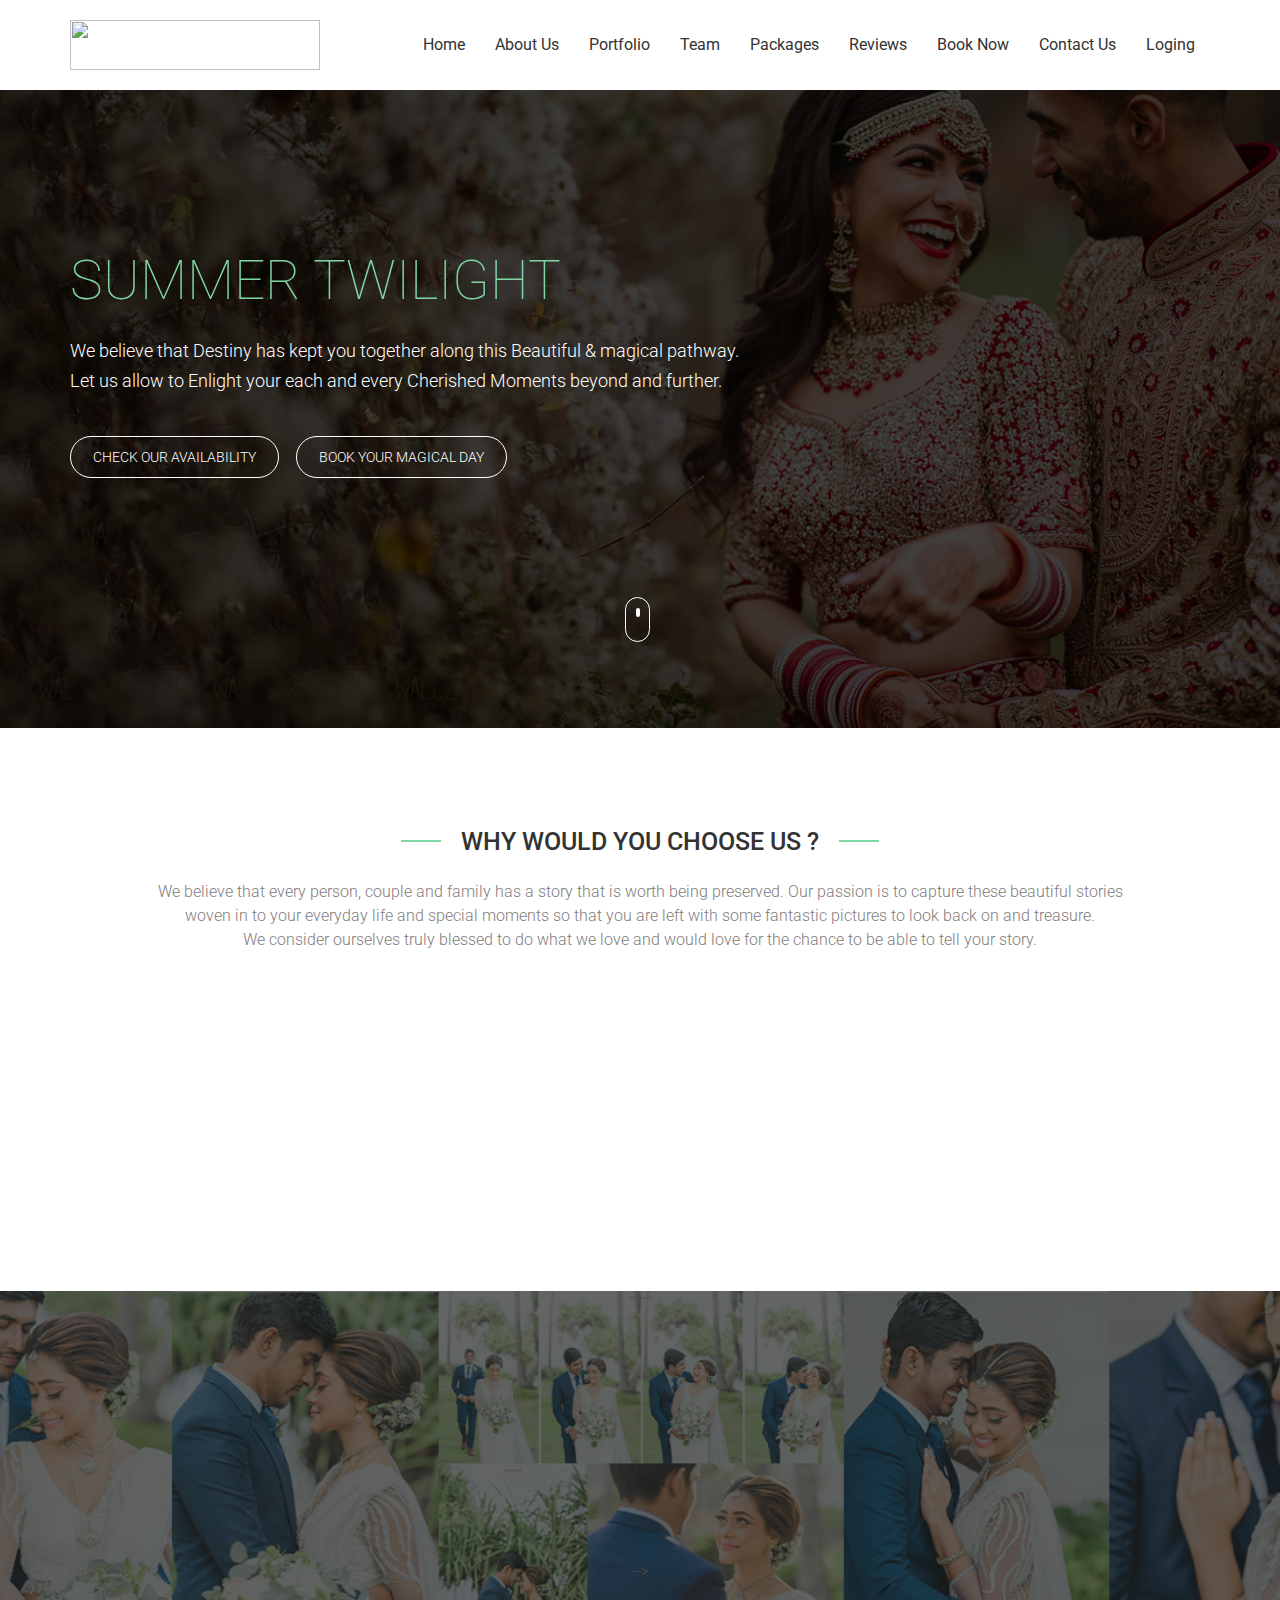
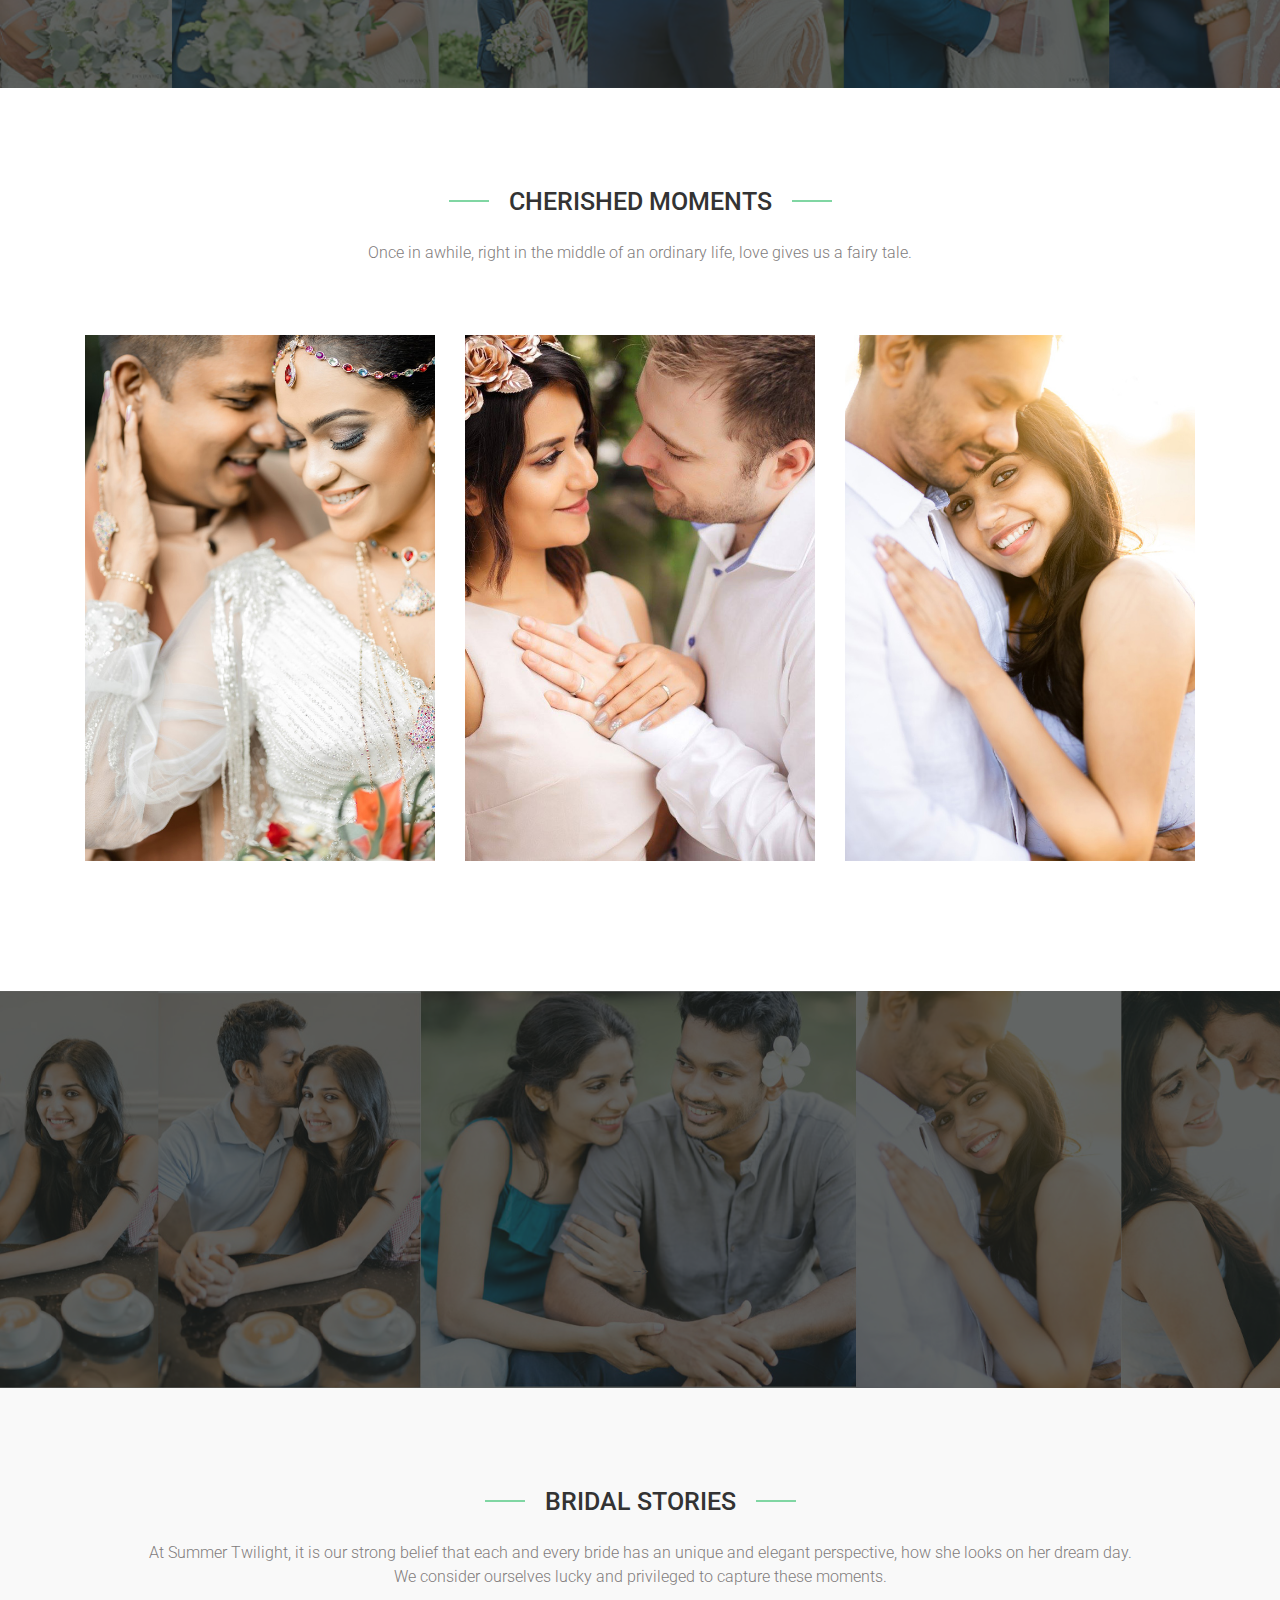
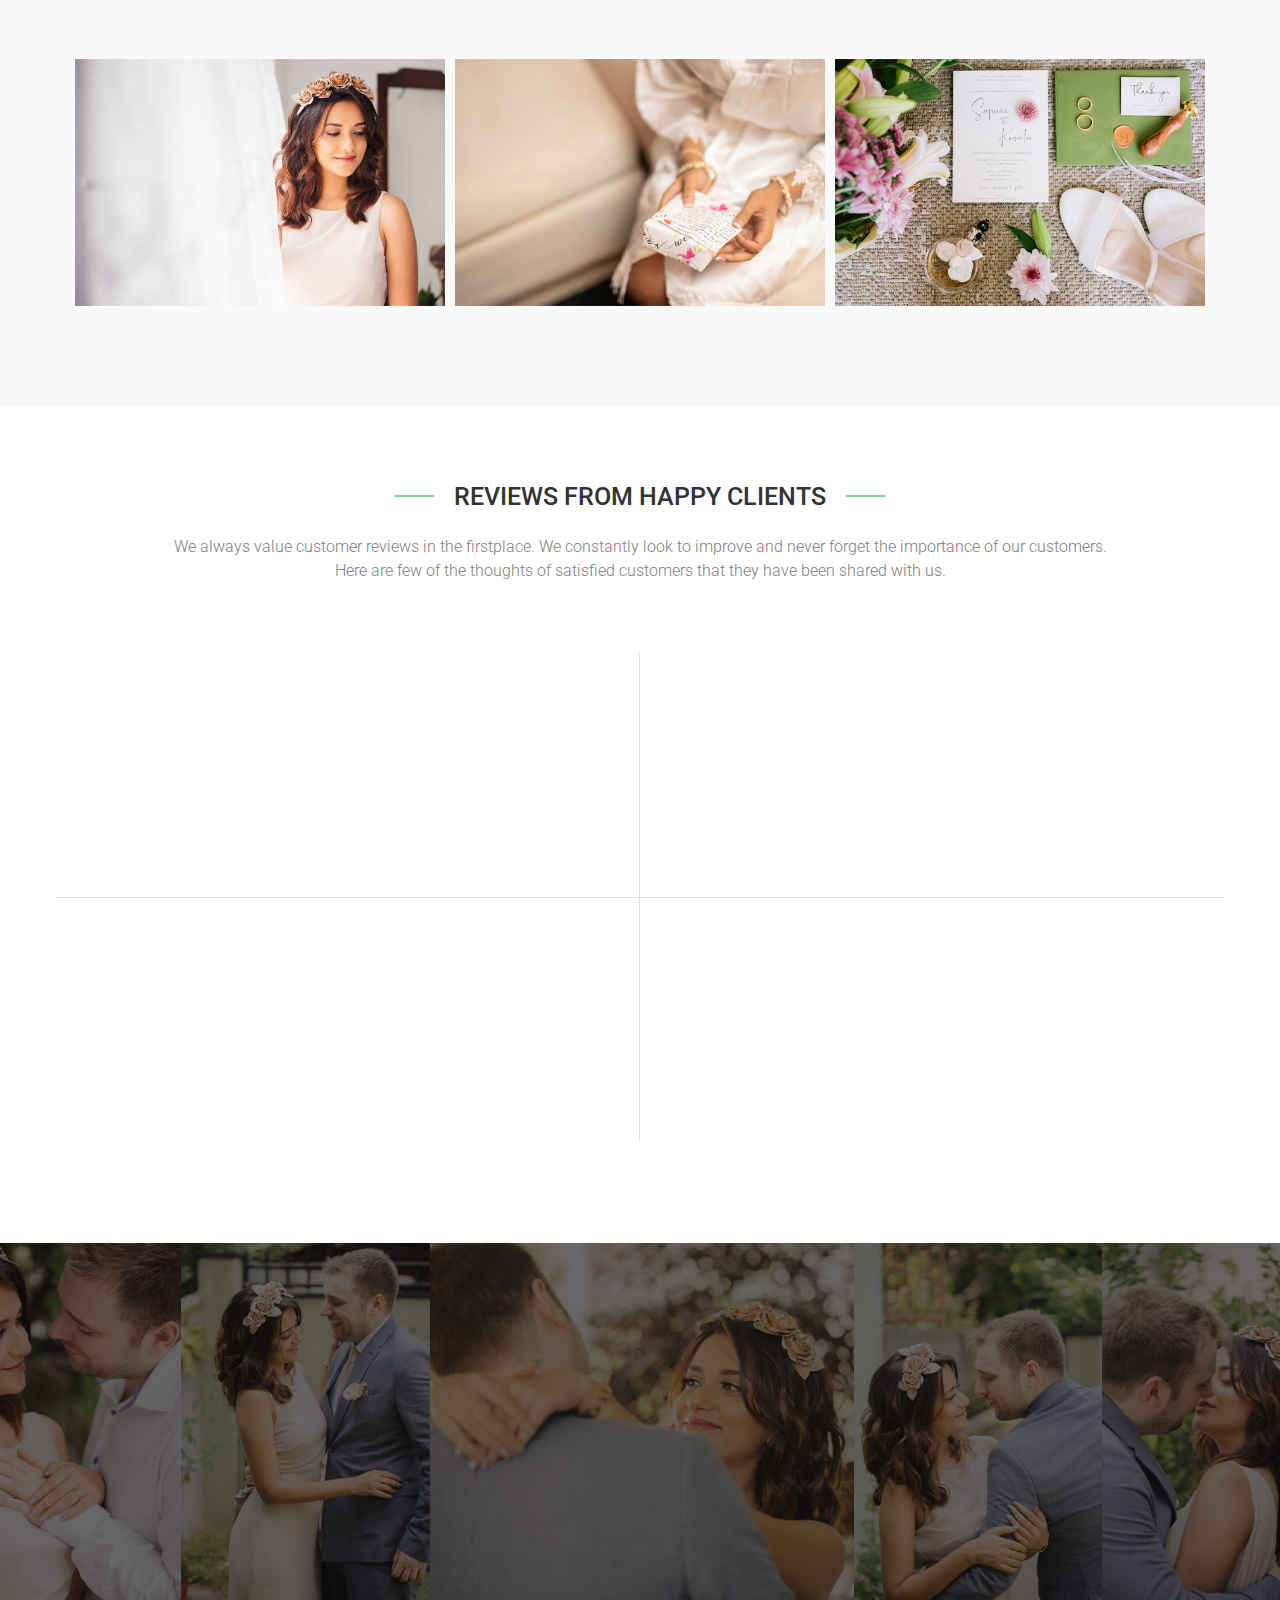
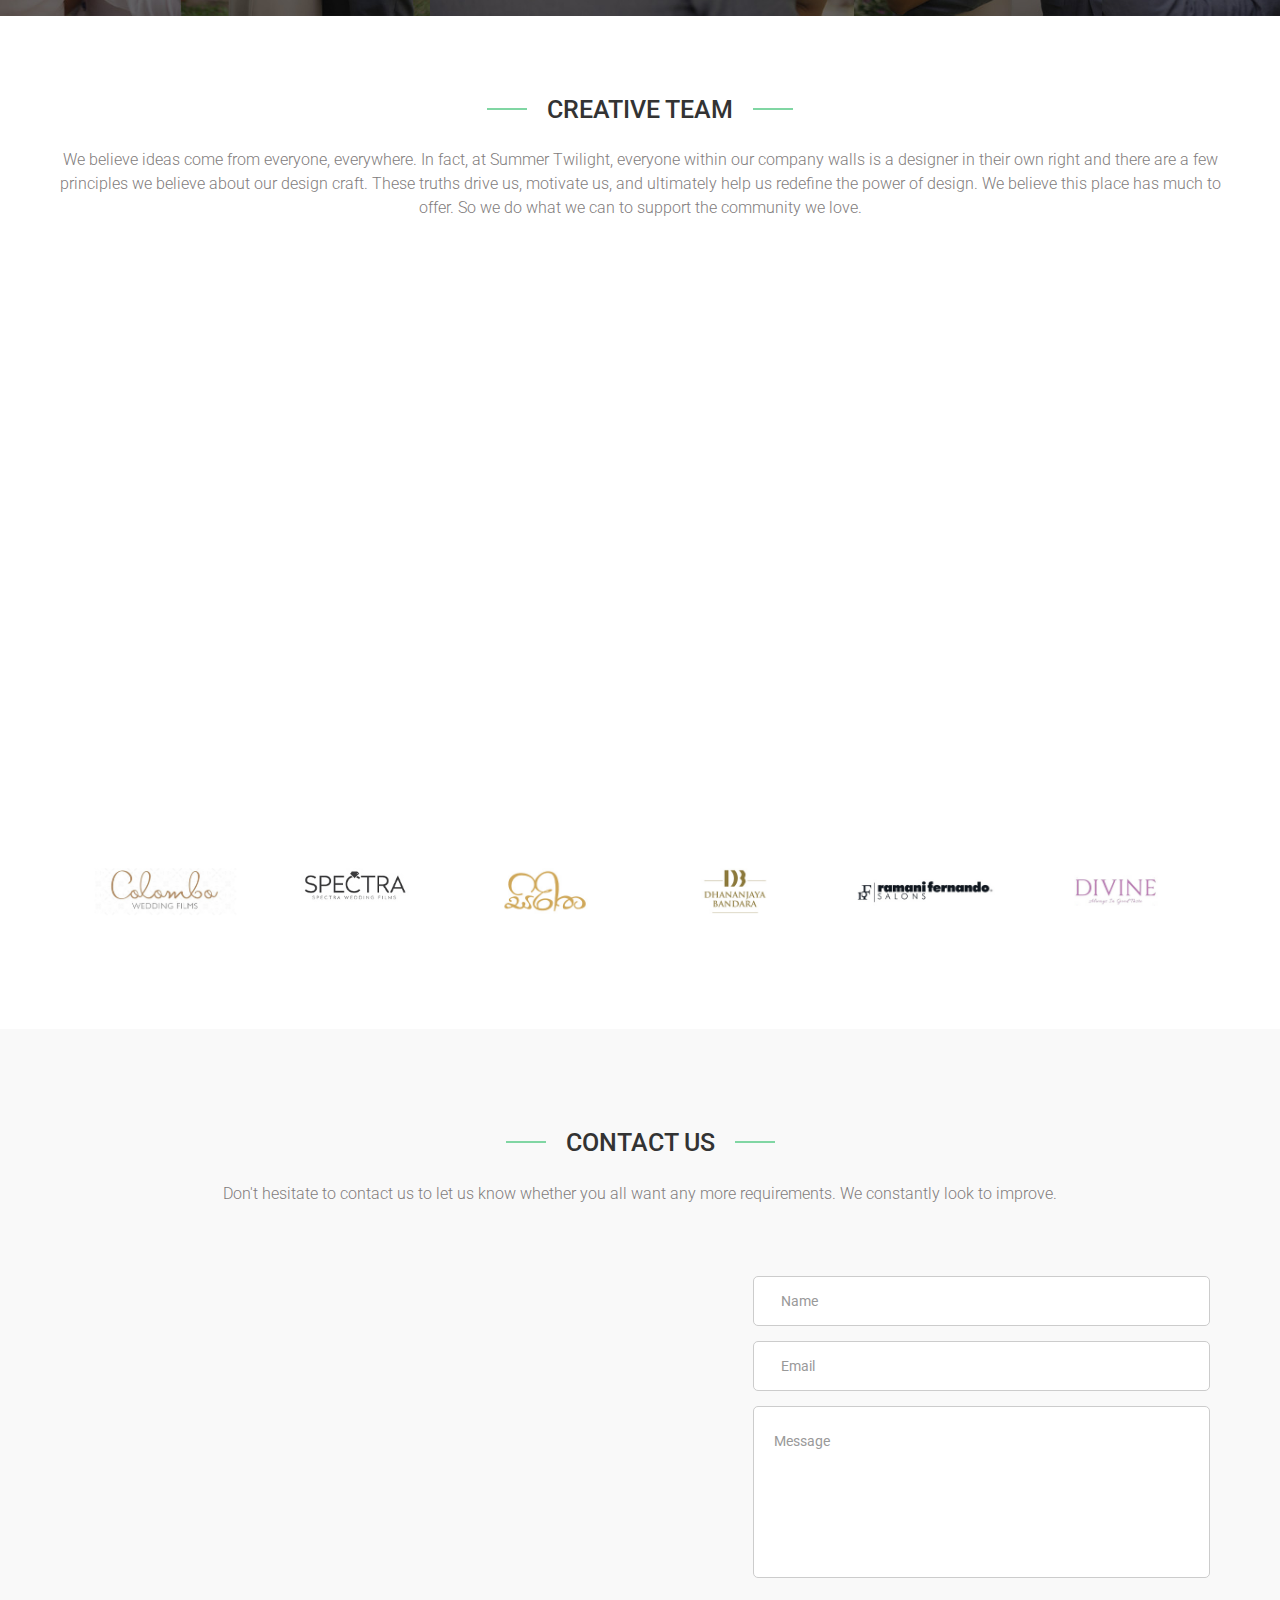
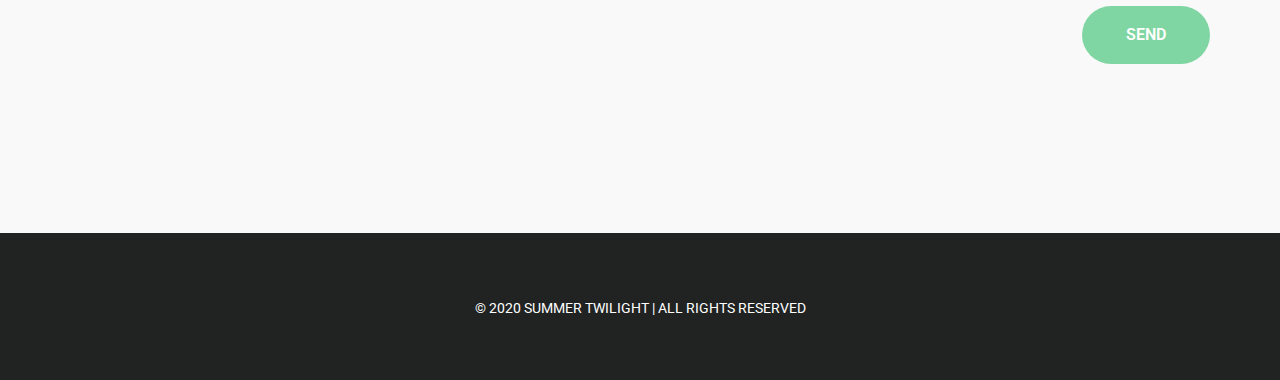
==== index.html @ 4ae53fc9 "Initial commit" ====
<!DOCTYPE html>
<html lang="en">

<head>
	<meta charset="UTF-8">
	<title>Summer Twilight</title>
	<meta name="viewport" content="width=device-width, initial-scale=1">

	<!-- google fonts -->

	<!-- Css link -->
	<link rel="stylesheet" href="http://code.ionicframework.com/ionicons/2.0.1/css/ionicons.min.css">
	<link rel="stylesheet" href="css/font-awesome.min.css">
	<link rel="stylesheet" href="css/owl.carousel.css">
	<link rel="stylesheet" href="css/owl.transitions.css">
	<link rel="stylesheet" href="css/animate.min.css">
	<link rel="stylesheet" href="css/lightbox.css">
	<link rel="stylesheet" href="css/bootstrap.min.css">
	<link rel="stylesheet" href="css/preloader.css">
	<link rel="stylesheet" href="css/image.css">
	<link rel="stylesheet" href="css/icon.css">
	<link rel="stylesheet" href="css/style.css">
	<link rel="stylesheet" href="css/responsive.css">

</head>

<body id="top">

	<!-- Load Facebook SDK for JavaScript -->
	<div id="fb-root"></div>
	<script>
		window.fbAsyncInit = function () {
			FB.init({
				xfbml: true,
				version: 'v6.0'
			});
		};

		(function (d, s, id) {
			var js, fjs = d.getElementsByTagName(s)[0];
			if (d.getElementById(id)) return;
			js = d.createElement(s); js.id = id;
			js.src = 'https://connect.facebook.net/en_US/sdk/xfbml.customerchat.js';
			fjs.parentNode.insertBefore(js, fjs);
		}(document, 'script', 'facebook-jssdk'));</script>

	<!-- Your customer chat code -->
	<div class="fb-customerchat" attribution=setup_tool page_id="2324198824518341">
	</div>

	<header id="navigation" class="navbar-fixed-top animated-header">
		<div class="container">
			<div class="navbar-header">
				<!-- responsive nav button -->
				<button type="button" class="navbar-toggle" data-toggle="collapse" data-target=".navbar-collapse">
					<span class="sr-only">Toggle navigation</span>
					<span class="icon-bar"></span>
					<span class="icon-bar"></span>
					<span class="icon-bar"></span>
				</button>
				<!-- /responsive nav button -->

				<!-- logo -->
				<h1 class="navbar-brand">
					<a href="#body"><img src="img/2.pn" height="50" width="250" alt=""></a>
				</h1>
				<!-- /logo -->
			</div>

			<!-- main nav -->
			<nav class="collapse navbar-collapse navbar-right" role="navigation">
				<ul id="nav" class="nav navbar-nav menu">
					<li><a href="#top">Home</a></li>
					<li><a href="#features">About Us</a></li>
					<li><a href="portfolio.html">Portfolio</a></li>
					<li><a href="#team">Team</a></li>
					<li><a href="packages.html">Packages</a></li>
					<li><a href="#testimonial">Reviews</a></li>
					<li><a href="bookings.html">Book Now</a></li>
					<li><a href="#contact-form">Contact Us</a></li>
					<li><a href="loging.html">Loging</a></li>
				</ul>
			</nav>
			<!-- /main nav -->

		</div>
	</header>


	<div class="wrapper">
		<section id="banner">
			<div class="container">
				<div class="row">
					<div class="col-md-12">
						<div class="block">
							<h1>SUMMER TWILIGHT</h1>
							<h2>We believe that Destiny has kept you together along this Beautiful & magical
								pathway.<br>Let us allow to Enlight your each and every Cherished Moments beyond and
								further.</h2>
							<div class="buttons">
								<a href="#" class="btn btn-learn">CHECK OUR AVAILABILITY</a>
								<a href="bookings.html" class="btn btn-learn">BOOK YOUR MAGICAL DAY</a>
							</div>
						</div>
					</div>
				</div>
			</div>
			<div class="scrolldown">
				<a id="scroll" href="#features" class="scroll"></a>
			</div>
		</section>
		<section id="features">
			<div class="container">
				<div class="row">
					<div class="col-md-12">
						<div class="title">
							<h2>WHY WOULD YOU CHOOSE US ?</h2>
							<p>We believe that every person, couple and family has a story that is worth being
								preserved. Our passion is to capture these beautiful stories <br> woven in to your
								everyday life and special moments so that you are left with some fantastic pictures to
								look back on and treasure.
								<br>We consider ourselves truly blessed to do what we love and would love for the chance
								to be able to tell your story.
							</p>
						</div>
					</div>
				</div>
				<div class="row">
					<div class="col-md-4 col-xs-6 col-sm-6">
						<div class="feature-block text-center">
							<div class="icon-box">
								<i class="ion-camera"></i>
							</div>
							<h4 class="wow fadeInUp" data-wow-delay=".3s">LIFESTYLE STUDIO</h4>
							<p class="wow fadeInUp" data-wow-delay=".5s"> The countless moments we have encountered
								behind and beyond the lens,
								would lead us to perfect moments with the love and care that it it deserves.</p>
						</div>
					</div>
					<div class="col-md-4 col-xs-6 col-sm-6">
						<div class="feature-block text-center">
							<div class="icon-box">
								<i class="ion-camera"></i>
							</div>
							<h4 class="wow fadeInUp" data-wow-delay=".3s">RICH EXPERIENCE</h4>
							<p class="wow fadeInUp" data-wow-delay=".5s">We have been working with hundreds of couples
								<br>in our amazing journey. Each and everyday It's a new start with different people,
								locations and mindsets.</p>
						</div>
					</div>
					<div class="col-md-4 col-xs-6 col-sm-6">
						<div class="feature-block text-center">
							<div class="icon-box">
								<i class="ion-camera"></i>
							</div>
							<h4 class="wow fadeInUp" data-wow-delay=".3s">ALBUM DELIVERY</h4>
							<p class="wow fadeInUp" data-wow-delay=".5s">We will deliver all of your finalized Wedding
								Albums, Enlargements and other stuffs to your Doorsteps. <br>No need to worry about it
								in your busy schedules.</p>
						</div>
					</div>
				</div>
			</div>
		</section>


		<br><br><br>

		<section id="banner6">
			<div class="container">
				<div class="row">
					<div class="col-md-12">
						<div class="block">
							<!---->
							<h2 class="wow fadeInUp" data-wow-delay=".3s">WEDDING PHOTO SHOOTS</h2>
							<p class="wow fadeInUp" data-wow-delay=".5s">At Summer Twilight, it is our strong belief
								that each and everyone of us embrace love in a unique manner.
								<br> That our love stories have their own miracles and precious charisma that needs to
								be preserved in the deepest chambers of our hearts.
								<br> We consider ourselves lucky and privilleged to capture these moments. The countless
								moments we have encountered behind and beyond the lens,
								<br> would allows us to capture perfect moment with the love and care that it it
								deserves. </p>


							</a> -->
						</div>
					</div>
				</div>
			</div>
		</section>

		<section id="portfolio">
			<div class="container">
				<div class="row">
					<div class="col-md-12">
						<div class="title">
							<h2>Cherished Moments</h2>
							<p>Once in awhile, right in the middle of an ordinary life, love gives us a fairy tale.</p>
						</div>
						<div class="block">

							<div class="recent-work-pic">
								<ul id="mixed-items">
									<li class="mix category-1 col-md-4 col-xs-4" data-my-order="1">
										<a class="example-image-link" href="img/portfolio\portfolio2.jpg"
											data-lightbox="example-set">
											<img class="img-responsive" src="img/portfolio\portfolio2.jpg" alt="">
										</a>
									</li>

									<li class="mix category-1 col-md-4 col-xs-6" data-my-order="2">
										<a class="example-image-link" href="img/portfolio\portfolio18.jpg"
											data-lightbox="example-set">
											<img class="img-responsive" src="img/portfolio\portfolio18.jpg" alt="">
										</a>
									</li>

									<li class="mix category-1 col-md-4 col-xs-6" data-my-order="3">
										<a class="example-image-link" href="img/portfolio\port1.jpg"
											data-lightbox="example-set">
											<img class="img-responsive" src="img/portfolio\port1.jpg" alt="">
										</a>
									</li>
								</ul>
							</div>
						</div>
					</div>
				</div>
			</div>
		</section>


		<section id="play-video">
			<div class="container">
				<div class="row">
					<div class="col-md-12">
						<div class="block">
							<!---->
							<h2 class="wow fadeInUp" data-wow-delay=".3s">CASUAL SHOOTS</h2>
							<p class="wow fadeInUp" data-wow-delay=".5s">At Summer Twilight, it is our strong belief
								that each and everyone of us embrace love in a unique manner.
								<br> That our love stories have their own miracles and precious charisma that needs to
								be preserved in the deepest chambers of our hearts.
								<br> We consider ourselves lucky and privilleged to capture these moments. The countless
								moments we have encountered behind and beyond the lens,
								<br> would allows us to capture perfect moment with the love and care that it it
								deserves. </p>


							</a> -->
						</div>
					</div>
				</div>
			</div>
		</section>


		<section id="blog">
			<div class="container">
				<div class="row">
					<div class="col-md-12">
						<div class="title">
							<h2>BRIDAL STORIES</h2>
							<p>At Summer Twilight, it is our strong belief that each and every bride has an unique and
								elegant perspective, how she looks on her dream day.<br> We consider ourselves lucky and
								privileged to capture these moments.</p>
						</div>

						<div id="blog-post" class="owl-carousel">
							<div>
								<div class="block">
									<img src="img/blog/blog-1.jpg" alt="" class="img-responsive">
								</div>
							</div>

							<div>
								<div class="block">
									<img src="img/blog/blog-2.jpg" alt="" class="img-responsive">
								</div>
							</div>

							<div>
								<div class="block">
									<img src="img/blog/blog-3.jpg" alt="" class="img-responsive">
								</div>
							</div>

							<div>
								<div class="block">
									<img src="img/blog/blog-4.jpg" alt="" class="img-responsive">
								</div>
							</div>

							<div>
								<div class="block">
									<img src="img/blog/blog-5.jpg" alt="" class="img-responsive">

								</div>
							</div>

							<div>
								<div class="block">
									<img src="img/blog/blog-6.jpg" alt="" class="img-responsive">

								</div>
							</div>

							<div>
								<div class="block">
									<img src="img/blog/blog-7.jpg" alt="" class="img-responsive">

								</div>
							</div>
						</div>
					</div>
				</div>
			</div>
		</section>




		<section id="testimonial">
			<div class="container">
				<div class="row">
					<div class="title">
						<h2>REVIEWS FROM HAPPY CLIENTS</h2>
						<p>We always value customer reviews in the firstplace. We constantly look to improve and never
							forget the importance of our customers.
							<br>Here are few of the thoughts of satisfied customers that they have been shared with us.
						</p>
					</div>
					<div class="col col-md-6">
						<div class="media wow fadeInLeft" data-wow-delay=".3s">
							<div class="media-left">
								<a href="#">
									<img src="img/review-img1.png" alt="">
								</a>
							</div>
							<div class="media-body">
								<a href="#">
									<h4 class="media-heading">rochelle & Andrew</h4>
								</a>
								<p>Summer Twilight! You Guys are seriously talented and genuinely love what you did. we
									will cherish forever. One of the best photographers I've come across and their
									service ranges from events to weddings. Highly recommend for anyone looking for a
									reliable one.
								</p>
							</div>
						</div>
					</div>
					<div class="col col-md-6">
						<div class="media wow fadeInRight" data-wow-delay=".3s">
							<div class="media-left">
								<a href="#">
									<img src="img/review-img2.png" alt="">
								</a>
							</div>
							<div class="media-body">
								<a href="#">
									<h4 class="media-heading">Nethmi & sahan</h4>
								</a>
								<p>Hands down the best photographers! It was so easy working with your team, because you
									made us feel comfortable. And taking photos was made fun and every time all of us
									were laughing and joking, it was like we were taking photos with friends.</p>
							</div>
						</div>
					</div>
					<div class="col col-md-6">
						<div class="media wow fadeInLeft" data-wow-delay=".3s">
							<div class="media-left">
								<a href="#">
									<img src="img/review-img3.png" alt="">
								</a>
							</div>
							<div class="media-body">
								<a href="#">
									<h4 class="media-heading">Thenuri & keshan</h4>
								</a>
								<p>Thank you so much Summer Twilight for being part of our engagement function and
									capturing great pictures. Also you are a very talented photographer , easy and fun
									to work with. And I highly recommend your team. thank you again and good luck.</p>
							</div>
						</div>
					</div>
					<div class="col col-md-6">
						<div class="media wow fadeInRight" data-wow-delay=".3s">
							<div class="media-left">
								<a href="#">
									<img src="img/review-img4.png" alt="">
								</a>
							</div>
							<div class="media-body">
								<a href="#">
									<h4 class="media-heading">teshini & udesh</h4>
								</a>
								<p>Had a wonderful experience with Team Summer Twilight in our engagement. ST is very
									easy to work with and the friendliest photographers I have ever seen. The photos
									were out within few hours so they are very efficient as well. I recommend Summer
									Twilight Team for everyone.</p>
							</div>
						</div>
					</div>
				</div>
			</div>
		</section>

		<section id="banner3">
			<div class="container">
				<div class="row">
					<div class="col-md-12">
						<div class="block">
							<h2 class="wow fadeInUp" data-wow-delay=".3s">DESTINATION WEDDINGS </h2>
							<p class="wow fadeInUp" data-wow-delay=".5s"> Destination wedding is an amazing opportunity
								for couples to celebrate their marriage in a dream destination of their Dream Place.
								<br> No matter how far away, at Summer Twilight, it is our strong belief that each and
								everyone of us embrace love in a unique manner.
								<br> The countless moments we have encountered behind and beyond the lens, would allows
								us to capture
								<br> perfect moment with the love and care that it it deserves. </p>


							</a>
						</div>
					</div>
				</div>
			</div>
		</section>

		<section id="team">
			<div class="container">
				<div class="row">
					<div class="title">
						<h2>CREATIVE TEAM</h2>
						<p>We believe ideas come from everyone, everywhere. In fact, at Summer Twilight, everyone within
							our company walls is a designer in their own right and there are a few principles we believe
							about our design craft. These truths drive us, motivate us, and ultimately help us redefine
							the power of design. We believe this place has much to offer. So we do what we can to
							support the community we love.</p>
					</div>
					<div class="col-md-4 col-sm-4 col-xs-6">
						<div class="block wow fadeInLeft" data-wow-delay=".3s">
							<img src="img/team-img1.jpg" alt="">
							<div class="team-overlay"><br><br><br><br>
								<h3>MANODYA TENNAKKON<span>CO-FOUNDER</span></h3>
								<span class="icon"><i class="ion-camera"></i></span>

							</div>
						</div>
					</div>
					<div class="col-md-4  col-sm-4 col-xs-6">
						<div class="block wow fadeInLeft" data-wow-delay=".6s">
							<img src="img/team-img2.jpg" alt="">
							<div class="team-overlay"><br><br><br><br>
								<h3>AROSHA MIHIRAN <span>SENIOR PHOTOGRAPHER</span></h3>
								<span class="icon"><i class="ion-camera"></i></span>

							</div>
						</div>
					</div>
					<div class="col-md-4  col-sm-4 col-xs-6">
						<div class="block wow fadeInLeft" data-wow-delay=".9s">
							<img src="img/team-img3.jpg" alt="">
							<div class="team-overlay"><br><br><br><br>
								<h3>HIRUSHAN JAYASOORIYA <span>SENIOR PHOTOGRAPHER</span></h3>
								<span class="icon"><i class="ion-camera"></i></span>

							</div>
						</div>
					</div>
				</div>
			</div>
		</section>

		<section id="client-logo">
			<div class="container">
				<div class="row">
					<div class="col-md-12">
						<div class="block">
							<div id="Client_Logo" class="owl-carousel">
								<div>
									<a href="https://www.facebook.com/ColomboWeddingFilms/"><img class="img-responsive"
											src="img/clientLogo/client-logo1.jpg" alt=""></a>
								</div>
								<div>
									<a href="https://www.facebook.com/spectraweddings/"><img class="img-responsive"
											src="img/clientLogo/client-logo2.jpg" alt=""></a>
								</div>
								<div>
									<a href="https://www.facebook.com/sirithaweddingplanner/"><img
											class="img-responsive" src="img/clientLogo/client-logo3.jpg" alt=""></a>
								</div>
								<div>
									<a href="https://www.facebook.com/DhananjayaBandaraStudio/"><img
											class="img-responsive" src="img/clientLogo/client-logo4.jpg" alt=""></a>
								</div>
								<div>
									<a href="https://www.facebook.com/loveramanifernando/"><img class="img-responsive"
											src="img/clientLogo/client-logo5.jpg" alt=""></a>
								</div>
								<div>
									<a href="https://www.facebook.com/DivineCakesSL/"><img class="img-responsive"
											src="img/clientLogo/client-logo6.jpg" alt=""></a>
								</div>
								<div>
									<a href="https://www.facebook.com/ColomboWeddingFilms/"><img class="img-responsive"
											src="img/clientLogo/client-logo1.jpg" alt=""></a>
								</div>
								<div>
									<a href="https://www.facebook.com/spectraweddings/"><img class="img-responsive"
											src="img/clientLogo/client-logo2.jpg" alt=""></a>
								</div>
								<div>
									<a href="https://www.facebook.com/sirithaweddingplanner/"><img
											class="img-responsive" src="img/clientLogo/client-logo3.jpg" alt=""></a>
								</div>
								<div>
									<a href="https://www.facebook.com/DhananjayaBandaraStudio/"><img
											class="img-responsive" src="img/clientLogo/client-logo4.jpg" alt=""></a>
								</div>
								<div>
									<a href="https://www.facebook.com/loveramanifernando/"><img class="img-responsive"
											src="img/clientLogo/client-logo5.jpg" alt=""></a>
								</div>
								<div>
									<a href="https://www.facebook.com/DivineCakesSL/"><img class="img-responsive"
											src="img/clientLogo/client-logo6.jpg" alt=""></a>
								</div>
							</div>
						</div>
					</div>
				</div>
			</div>
		</section>
		<section id="contact-form">
			<div class="container">
				<div class="row">
					<div class="title">
						<h2>CONTACT US</h2>
						<p>Don't hesitate to contact us to let us know whether you all want any more requirements. We
							constantly look to improve.</p>
					</div>
					<div class="col-md-7 col">
						<!-- map -->
						<div class="map">
							<iframe
								src="https://www.google.com/maps/embed?pb=!1m18!1m12!1m3!1d3961.2965394960793!2d79.89858941531602!3d6.855015595046109!2m3!1f0!2f0!3f0!3m2!1i1024!2i768!4f13.1!3m3!1m2!1s0x3ae25a8a461d6873%3A0xd5e74f2e39e2c058!2s3%20Rubber%20Watte%20Rd%2C%20Colombo!5e0!3m2!1sen!2slk!4v1578053235210!5m2!1sen!2slk"
								width="600" height="450" frameborder="0" style="border:0;" allowfullscreen=""></iframe>
							<!--<div id="googleMap"></div>-->
						</div>
						<!--/map-->

					</div>
					<div class="col-md-5">
						<form>
							<input type="text" class="form-control" placeholder="Name">
							<input type="text" class="form-control" placeholder="Email">
							<textarea class="form-control" rows="3" placeholder="Message"></textarea>
							<button class="btn btn-default" type="submit">SEND</button>
						</form>
					</div>
				</div>
			</div>
		</section>



		<footer>
			<div class="container">
				<div class="row">
					<div class="col-md-12"></div>
					<div class="block">
						<p>© 2020 SUMMER TWILIGHT | ALL RIGHTS RESERVED</p>
					</div>
				</div>
			</div>
	</div>

	</footer>
	</div>

	<!-- load Js -->
	<script src="js/jquery-1.11.3.min.js"></script>
	<script src="js/bootstrap.min.js"></script>
	<script src="https://maps.googleapis.com/maps/api/js?key=AIzaSyBI14J_PNWVd-m0gnUBkjmhoQyNyd7nllA"></script>
	<script src="js/waypoints.min.js"></script>
	<script src="js/lightbox.js"></script>
	<script src="js/jquery.counterup.min.js"></script>
	<script src="js/owl.carousel.min.js"></script>
	<script src="js/html5lightbox.js"></script>
	<script src="js/jquery.mixitup.js"></script>
	<script src="js/wow.min.js"></script>
	<script src="js/jquery.scrollUp.js"></script>
	<script src="js/jquery.sticky.js"></script>
	<script src="js/jquery.nav.js"></script>
	<script src="js/main.js"></script>


</body>

</html>
---- css/preloader.css ----
#loading{
    background-color: #e74c3c;
    height: 100%;
    width: 100%;
    position: fixed;
    z-index: 1000;
    margin-top: 0px;
    top: 0px;
}
#loading-center{
    width: 100%;
    height: 100%;
    position: relative;
    }
#loading-center-absolute {
    position: absolute;
    left: 50%;
    top: 50%;
    height: 60px;
    width: 60px;
    margin-top: -30px;
    margin-left: -30px;
    -webkit-animation: loading-center-absolute 1s infinite;
    animation: loading-center-absolute 1s infinite;

}
.object{
    width: 20px;
    height: 20px;
    background-color: #FFF;
    float: left;
    -moz-border-radius: 50% 50% 50% 50%;
    -webkit-border-radius: 50% 50% 50% 50%;
    border-radius: 50% 50% 50% 50%;
    margin-right: 20px;
    margin-bottom: 20px;    
}
.object:nth-child(2n+0) {
    margin-right: 0px;

}
#object_one{
    -webkit-animation: object_one 1s infinite;
    animation: object_one 1s infinite;
    }
#object_two{
    -webkit-animation: object_two 1s infinite;
    animation: object_two 1s infinite;
    }   
#object_three{
    -webkit-animation: object_three 1s infinite;
    animation: object_three 1s infinite;
    }       
#object_four{
    -webkit-animation: object_four 1s infinite;
    animation: object_four 1s infinite;
    }       
    
@-webkit-keyframes loading-center-absolute{
100% {
    -ms-transform: rotate(360deg); 
    -webkit-transform: rotate(360deg); 
    transform: rotate(360deg); 
    }           
    
}       
@keyframes loading-center-absolute{
100% {
    -ms-transform: rotate(360deg); 
    -webkit-transform: rotate(360deg); 
    transform: rotate(360deg); 
    }
}   
    
    
                                

@-webkit-keyframes object_one{
50% {
    -ms-transform: translate(20px,20px); 
    -webkit-transform: translate(20px,20px);
    transform: translate(20px,20px);
    }
}       
@keyframes object_one{
50% {
     -ms-transform: translate(20px,20px); 
    -webkit-transform: translate(20px,20px);
    transform: translate(20px,20px);
    }
}


@-webkit-keyframes object_two{
50% {
    -ms-transform: translate(-20px,20px); 
    -webkit-transform: translate(-20px,20px);
    transform: translate(-20px,20px);
    }
}       
@keyframes object_two{
50% {
    -ms-transform: translate(-20px,20px); 
    -webkit-transform: translate(-20px,20px);
    transform: translate(-20px,20px);
    }
}



@-webkit-keyframes object_three{
50% {
    -ms-transform: translate(20px,-20px); 
    -webkit-transform: translate(20px,-20px);
    transform: translate(20px,-20px);
    }
}       
@keyframes object_three{
50% {
    -ms-transform: translate(20px,-20px); 
    -webkit-transform: translate(20px,-20px);
    transform: translate(20px,-20px);
    }
}



@-webkit-keyframes object_four{
50% {
    -ms-transform: translate(-20px,-20px); 
    -webkit-transform: translate(-20px,-20px);
    transform: translate(-20px,-20px);
    }
}       
@keyframes object_four{
50% {
    -ms-transform: translate(-20px,-20px); 
    -webkit-transform: translate(-20px,-20px);
    transform: translate(-20px,-20px);
    }
}
---- css/image.css ----
/* Image style */
#scrollUp {
    background-image: url("../img/top.png");
    bottom: 30px;
    right: 20px;
    width: 38px;    /* Width of image */
    height: 38px;   /* Height of image */
    text-indent: -9999px;
}
---- css/icon.css ----
@font-face {
	font-family: 'et-line';
	src:url('../fonts/et-line.eot');
	src:url('../fonts/et-line.eot?#iefix') format('embedded-opentype'),
		url('../fonts/et-line.woff') format('woff'),
		url('../fonts/et-line.ttf') format('truetype'),
		url('../fonts/et-line.svg#et-line') format('svg');
	font-weight: normal;
	font-style: normal;
}

/* Use the following CSS code if you want to use data attributes for inserting your icons */
[data-icon]:before {
	font-family: 'et-line';
	content: attr(data-icon);
	speak: none;
	font-weight: normal;
	font-variant: normal;
	text-transform: none;
	line-height: 1;
	-webkit-font-smoothing: antialiased;
	-moz-osx-font-smoothing: grayscale;
	display:inline-block;
}

/* Use the following CSS code if you want to have a class per icon */
/*
Instead of a list of all class selectors,
you can use the generic selector below, but it's slower:
[class*="icon-"] {
*/
.icon-mobile, .icon-laptop, .icon-desktop, .icon-tablet, .icon-phone, .icon-document, .icon-documents, .icon-search, .icon-clipboard, .icon-newspaper, .icon-notebook, .icon-book-open, .icon-browser, .icon-calendar, .icon-presentation, .icon-picture, .icon-pictures, .icon-video, .icon-camera, .icon-printer, .icon-toolbox, .icon-briefcase, .icon-wallet, .icon-gift, .icon-bargraph, .icon-grid, .icon-expand, .icon-focus, .icon-edit, .icon-adjustments, .icon-ribbon, .icon-hourglass, .icon-lock, .icon-megaphone, .icon-shield, .icon-trophy, .icon-flag, .icon-map, .icon-puzzle, .icon-basket, .icon-envelope, .icon-streetsign, .icon-telescope, .icon-gears, .icon-key, .icon-paperclip, .icon-attachment, .icon-pricetags, .icon-lightbulb, .icon-layers, .icon-pencil, .icon-tools, .icon-tools-2, .icon-scissors, .icon-paintbrush, .icon-magnifying-glass, .icon-circle-compass, .icon-linegraph, .icon-mic, .icon-strategy, .icon-beaker, .icon-caution, .icon-recycle, .icon-anchor, .icon-profile-male, .icon-profile-female, .icon-bike, .icon-wine, .icon-hotairballoon, .icon-globe, .icon-genius, .icon-map-pin, .icon-dial, .icon-chat, .icon-heart, .icon-cloud, .icon-upload, .icon-download, .icon-target, .icon-hazardous, .icon-piechart, .icon-speedometer, .icon-global, .icon-compass, .icon-lifesaver, .icon-clock, .icon-aperture, .icon-quote, .icon-scope, .icon-alarmclock, .icon-refresh, .icon-happy, .icon-sad, .icon-facebook, .icon-twitter, .icon-googleplus, .icon-rss, .icon-tumblr, .icon-linkedin, .icon-dribbble {
	font-family: 'et-line';
	speak: none;
	font-style: normal;
	font-weight: normal;
	font-variant: normal;
	text-transform: none;
	line-height: 1;
	-webkit-font-smoothing: antialiased;
	-moz-osx-font-smoothing: grayscale;
	display:inline-block;
}
.icon-mobile:before {
	content: "\e000";
}
.icon-laptop:before {
	content: "\e001";
}
.icon-desktop:before {
	content: "\e002";
}
.icon-tablet:before {
	content: "\e003";
}
.icon-phone:before {
	content: "\e004";
}
.icon-document:before {
	content: "\e005";
}
.icon-documents:before {
	content: "\e006";
}
.icon-search:before {
	content: "\e007";
}
.icon-clipboard:before {
	content: "\e008";
}
.icon-newspaper:before {
	content: "\e009";
}
.icon-notebook:before {
	content: "\e00a";
}
.icon-book-open:before {
	content: "\e00b";
}
.icon-browser:before {
	content: "\e00c";
}
.icon-calendar:before {
	content: "\e00d";
}
.icon-presentation:before {
	content: "\e00e";
}
.icon-picture:before {
	content: "\e00f";
}
.icon-pictures:before {
	content: "\e010";
}
.icon-video:before {
	content: "\e011";
}
.icon-camera:before {
	content: "\e012";
}
.icon-printer:before {
	content: "\e013";
}
.icon-toolbox:before {
	content: "\e014";
}
.icon-briefcase:before {
	content: "\e015";
}
.icon-wallet:before {
	content: "\e016";
}
.icon-gift:before {
	content: "\e017";
}
.icon-bargraph:before {
	content: "\e018";
}
.icon-grid:before {
	content: "\e019";
}
.icon-expand:before {
	content: "\e01a";
}
.icon-focus:before {
	content: "\e01b";
}
.icon-edit:before {
	content: "\e01c";
}
.icon-adjustments:before {
	content: "\e01d";
}
.icon-ribbon:before {
	content: "\e01e";
}
.icon-hourglass:before {
	content: "\e01f";
}
.icon-lock:before {
	content: "\e020";
}
.icon-megaphone:before {
	content: "\e021";
}
.icon-shield:before {
	content: "\e022";
}
.icon-trophy:before {
	content: "\e023";
}
.icon-flag:before {
	content: "\e024";
}
.icon-map:before {
	content: "\e025";
}
.icon-puzzle:before {
	content: "\e026";
}
.icon-basket:before {
	content: "\e027";
}
.icon-envelope:before {
	content: "\e028";
}
.icon-streetsign:before {
	content: "\e029";
}
.icon-telescope:before {
	content: "\e02a";
}
.icon-gears:before {
	content: "\e02b";
}
.icon-key:before {
	content: "\e02c";
}
.icon-paperclip:before {
	content: "\e02d";
}
.icon-attachment:before {
	content: "\e02e";
}
.icon-pricetags:before {
	content: "\e02f";
}
.icon-lightbulb:before {
	content: "\e030";
}
.icon-layers:before {
	content: "\e031";
}
.icon-pencil:before {
	content: "\e032";
}
.icon-tools:before {
	content: "\e033";
}
.icon-tools-2:before {
	content: "\e034";
}
.icon-scissors:before {
	content: "\e035";
}
.icon-paintbrush:before {
	content: "\e036";
}
.icon-magnifying-glass:before {
	content: "\e037";
}
.icon-circle-compass:before {
	content: "\e038";
}
.icon-linegraph:before {
	content: "\e039";
}
.icon-mic:before {
	content: "\e03a";
}
.icon-strategy:before {
	content: "\e03b";
}
.icon-beaker:before {
	content: "\e03c";
}
.icon-caution:before {
	content: "\e03d";
}
.icon-recycle:before {
	content: "\e03e";
}
.icon-anchor:before {
	content: "\e03f";
}
.icon-profile-male:before {
	content: "\e040";
}
.icon-profile-female:before {
	content: "\e041";
}
.icon-bike:before {
	content: "\e042";
}
.icon-wine:before {
	content: "\e043";
}
.icon-hotairballoon:before {
	content: "\e044";
}
.icon-globe:before {
	content: "\e045";
}
.icon-genius:before {
	content: "\e046";
}
.icon-map-pin:before {
	content: "\e047";
}
.icon-dial:before {
	content: "\e048";
}
.icon-chat:before {
	content: "\e049";
}
.icon-heart:before {
	content: "\e04a";
}
.icon-cloud:before {
	content: "\e04b";
}
.icon-upload:before {
	content: "\e04c";
}
.icon-download:before {
	content: "\e04d";
}
.icon-target:before {
	content: "\e04e";
}
.icon-hazardous:before {
	content: "\e04f";
}
.icon-piechart:before {
	content: "\e050";
}
.icon-speedometer:before {
	content: "\e051";
}
.icon-global:before {
	content: "\e052";
}
.icon-compass:before {
	content: "\e053";
}
.icon-lifesaver:before {
	content: "\e054";
}
.icon-clock:before {
	content: "\e055";
}
.icon-aperture:before {
	content: "\e056";
}
.icon-quote:before {
	content: "\e057";
}
.icon-scope:before {
	content: "\e058";
}
.icon-alarmclock:before {
	content: "\e059";
}
.icon-refresh:before {
	content: "\e05a";
}
.icon-happy:before {
	content: "\e05b";
}
.icon-sad:before {
	content: "\e05c";
}
.icon-facebook:before {
	content: "\e05d";
}
.icon-twitter:before {
	content: "\e05e";
}
.icon-googleplus:before {
	content: "\e05f";
}
.icon-rss:before {
	content: "\e060";
}
.icon-tumblr:before {
	content: "\e061";
}
.icon-linkedin:before {
	content: "\e062";
}
.icon-dribbble:before {
	content: "\e063";
}
---- css/style.css ----
@import url(https://fonts.googleapis.com/css?family=Lato:100,400,300,700);

@import url(https://fonts.googleapis.com/css?family=Roboto:400,500,300,100);
@import url(https://fonts.googleapis.com/css?family=Lora:400italic);
@import url(https://fonts.googleapis.com/css?family=Montserrat:400,700);
/* ==================
 *
 *google fonts 
 *
 *===================*/

/* ==================
 *
 *var section 
 *
 *===================*/
/*****  font size  ******/
/*****  Colors  ******/
/* ==================
 *
 *	Reset Class Css
 *
 *===================*/
body {
  line-height: 24px;
  font-size: 14px;
  color: #80d6a3;
  font-weight: 400;
  color: #444;
  font-family: 'Roboto', sans-serif;
}

h1 {
  font-size: 48px;
}
h2 {
  font-size: 30px;
}
h3 {
  font-size: 18px;
}
h4 {
  font-size: 16px;
}
p {
  margin: 0px;
}
h1,h2,h3,h4,h5,h6,p {
  font-family: 'Roboto', sans-serif;
  margin: 0px;
}
ul {
  padding: 0;
  margin: 0;
  list-style: none;
}
a,
a:active,
a:focus,
a:active {
  text-decoration: none !important;
}
/* ==================
 *
 *  Global Class 
 *
 *===================*/
.btn {
  font-size: 15px;
  text-transform: uppercase;
  font-weight: 300;
  padding: 12px 25px;
  border-radius: 0;
}
.nav > li > a:hover,
.nav > li > a:focus {
  background: transparent;
}
.title {
  text-align: center;
  padding-bottom: 70px;
}
.title h2 {
  color: #333;
  font-size: 25px;
  padding-bottom: 25px;
  text-transform: uppercase;
  display: inline-block;
  position: relative;
}

.title h2:before {
    content: '';
    width: 40px;
    height: 2px;
    background: #80d6a3;
    position: absolute;
    top: 12px;
    left: -60px;
}
.title h2:after {
    content: '';
    width: 40px;
    height: 2px;
    background: #80d6a3;
    position: absolute;
    top: 12px;
    right: -60px;
}
.title p {
  font-size: 16px;
  line-height: 24px;
  font-weight: 300;
  color: #817C7C;
}
#mixed-items .mix {
  display: none;
}
/* animation keyfrem */
@-webkit-keyframes wiggle {
  from {
    top: 10px;
  }
  to {
    top: 20px;
  }
}
@-moz-keyframes wiggle {
  from {
    top: 10px;
  }
  to {
    top: 20px;
  }
}
@-o-keyframes wiggle {
  from {
    top: 10px;
  }
  to {
    top: 20px;
  }
}
@keyframes wiggle {
  from {
    top: 10px;
  }
  to {
    top: 20px;
  }
}
/* ==================
 *
 *  section Class 
 *
 *===================*/
/* header style */
header {
  padding: 20px 0;
  background: #fff;
}
header .navbar {
  height: auto;
  margin-bottom: 0;
}
.is-sticky #navigation {
  background: #fff;
  z-index: 1000;
  transition: 0.3s;
  width: 100%;
  padding: 0;
}
.navbar-brand {
  padding: 0;
  height: auto;
}
.navbar-toggle {
  border-color: #333;
  transition: 0.3s;
}
.navbar-toggle .icon-bar {
  background: #333;
  transition: 0.3s;
}
.navbar-toggle:hover {
  border-color: #80d6a3;
}
.navbar-toggle:hover .icon-bar {
  background: #80d6a3;
}
.menu a {
  color: #333;
  transition: 0.3s;
  position: relative;
  font-size: 16px;
}
.menu a:before {
  content: "";
  position: absolute;
  left: 16px;
  bottom: 12px;
  width: 0;
  height: 1px;
  background: #80d6a3;
  transition: 0.3s;
}
.menu a:hover {
  background: transparent;
  color: #80d6a3;
}

.menu .active a {
  color: #80d6a3;
}

.menu .active a:before{
  width: 25px;
}

.menu a:hover:before {
  width: 25px;
}
/* =================
   Home page style
   ================= */
#banner {
  background: url('../img/banner.jpg');
  background-size: cover;
  padding: 250px 0;
  position: relative;
}
#banner:before {
  position: absolute;
  z-index: 99;
  background: rgba(0, 0, 0, 0.73);
  top: 0;
  left: 0;
  right: 0;
  bottom: 0;
  content: '';
}
#banner .block {
  position: relative;
  z-index: 999;
  color: #fff;
}
#banner .block h1 {
  padding-bottom: 25px;
  font-size: 55px;
  font-weight: 100;
  color: #80d6a3;
}
#banner .block h2 {
  font-size: 18px;
  line-height: 30px;
  font-weight: 300;
}
#banner .block .btn-learn {
  border: 1px solid #fff;
  color: #fff;
  border-radius: 25px;
  margin: 0 7px;
  padding: 10px 22px;
  font-size: 14px;
  transition: 0.3s;
}
#banner .block .btn-learn:hover {
  border-color: #80d6a3;
  color: #80d6a3;
}
#banner .block .buttons {
  margin-top: 40px;
}
#banner .block .buttons a:first-child {
  margin-left: 0;
}
#banner .scrolldown {
  position: absolute;
  left: 50%;
  bottom: 18%;
}
#banner .scrolldown .scroll {
  border-radius: 100px;
  width: 25px;
  height: 45px;
  position: absolute;
  left: 50%;
  margin: 0 0 0 -15px;
  display: inline-block;
  border: 1px solid #fff;
  z-index: 99;
}
#banner .scrolldown .scroll:after {
  background: #fff;
  border-radius: 300px;
  width: 4px;
  height: 9px;
  position: absolute;
  top: 10px;
  left: 50%;
  margin: 0 0 0 -2px;
  display: block;
  content: " ";
  -webkit-animation: wiggle 0.5s linear 0s infinite alternate;
  -moz-animation: wiggle 0.5s linear 0s infinite alternate;
  -o-animation: wiggle 0.5s linear 0s infinite alternate;
  animation: wiggle 0.5s linear 0s infinite alternate;
}
#features {
  padding: 100px 0 0;
}
#features .feature-block {
  padding-bottom: 35px;
}
#features .feature-block .icon-box {
  margin-bottom: 24px;
}
#features .feature-block .icon-box i {
  display: inline-block;
  line-height: 1;
  font-size: 60px;
  transition: 0.3s;
  color: #80d6a3;
}
#features .feature-block h4 {
  font-size: 20px;
  color: #333;
  position: relative;
  text-transform: none;
  margin-bottom: 10px;
  font-weight: 400;
}
#features .feature-block p {
  font-size: 15px;
  color: #888;
  line-height: 24px;
  font-weight: 300;
  margin-top: 20px;
  
}
#features .showcase-img {
  margin-top: 40px;
}
#counter {
  background: url(../img/counter.jpg) no-repeat;
  background-size: cover;
  background-position: center;
  position: relative;
  text-align: center;
  padding: 100px 0;
}
#counter:before {
  content: "";
  position: absolute;
  top: 0;
  left: 0;
  width: 100%;
  height: 100%;
  background: rgba(0, 0, 0, 0.72);
}
#counter .title {
  position: relative;
}
#counter .title h2 ,#counter .title p {
  color: #fff;
}
#counter .block {
  margin-bottom: 20px;
}
#counter .block i {
  display: block;
  font-size: 40px;
  line-height: 1;
  padding-bottom: 20px;
  color: #80d6a3;
}
#counter .block span {
  line-height: 1;
  display: inline-block;
  color: #fff;
}
#counter .block .count-text {
  font-size: 36px;
}
#counter .block p {
  font-size: 18px;
  font-weight: 300;
  color: #fff;
  padding-top: 20px;
}
#portfolio {
  padding: 100px 0;
}
#portfolio .block .recent-work-mixMenu {
  padding-bottom: 40px;
  text-align: center;
}
#portfolio .block .recent-work-mixMenu ul li {
  display: inline-block;
  padding: 0;
}
#portfolio .block .recent-work-mixMenu ul li button {
  background: none;
  border: 0;
  font-size: 15px;
  color: #474747;
  margin: 0 20px;
  transition: 0.2s;
  text-transform: uppercase;
}
#portfolio .block .recent-work-mixMenu ul li button:hover {
  color: #80d6a3;
}
#portfolio .block .recent-work-mixMenu ul li button:focus {
  outline: 0;
}
#portfolio .block .recent-work-mixMenu ul li .active {
  color: #80d6a3;
}
#portfolio .block .recent-work-pic ul li {
  margin-bottom: 30px;
  position: relative;
}
#portfolio .block .recent-work-pic ul li:hover .overlay {
  opacity: 1;
}
#portfolio .block .recent-work-pic ul li:hover .overlay i {
  top: 40%;
  opacity: 1;
}
#portfolio .block .recent-work-pic ul li:hover .overlay h3 {
  bottom: 50%;
  opacity: 1;
}
#portfolio .block .recent-work-pic ul li .overlay {
  position: absolute;
  top: 23px;
  left: 38px;
  bottom: 23px;
  right: 38px;
  background: rgba(32, 32, 32, 0.85);
  transition: 0.3s;
  text-align: center;
  opacity: 0;
}
#portfolio .block .recent-work-pic ul li .overlay h3,
#portfolio .block .recent-work-pic ul li .overlay i {
  color: #fff;
  
}
#portfolio .block .recent-work-pic ul li .overlay h3 {
  bottom: 30%;
  left: 50%;
  opacity: 0;
  text-transform: uppercase;
  font-weight: 400;
  width: 100%;
  transition: 0.3s;
  position: absolute;
  transition-delay: 0.1s;
  transform: translateX(-50%);
}
#portfolio .block .recent-work-pic ul li .overlay i {
  top: 30%;
  opacity: 0;
  left: 50%;
  font-size: 50px;
  transition: 0.3s;
  transition-delay: 0s;
  position: absolute;
  transform: translate(-50%, 50%);
}
#portfolio .block .recent-work-pic ul li .overlay .overlay-content {
  position: absolute;
  top: 50%;
  left: 50%;
  transform: translate(-50%, -50%);
}
#banner6 {
  padding: 105px 0;
  background: url("../img/banner6.jpg") no-repeat;
  background-size: cover;
  background-position: center;
  position: relative;
  
}
#banner6:before {
  content: "";
  position: absolute;
  top: 0;
  left: 0;
  width: 100%;
  height: 100%;
  background: rgba(32, 35, 34, 0.7);
}
#banner6 .block {
  text-align: center;
}
#banner6 .block h2 {
  color: #fff;
  padding-bottom: 5px;
  font-size: 24px;
  line-height: 30px;
  text-transform: uppercase;
  font-family: 'Lato', sans-serif;
  font-weight: 600;
}
#banner6 .block p {
  text-align: center;
  color: #dfdfdf;
  padding-bottom: 30px;
  font-family: 'Lora', serif;
  font-size: 15px;
  line-height: 22px;
  margin-top: 10px;
}

#play-video {
  padding: 105px 0;
  background: url("../img/banner2.jpg") no-repeat;
  background-size: cover;
  background-position: center;
  position: relative;
  
}
#play-video:before {
  content: "";
  position: absolute;
  top: 0;
  left: 0;
  width: 100%;
  height: 100%;
  background: rgba(32, 35, 34, 0.7);
}
#play-video .block {
  text-align: center;
}
#play-video .block h2 {
  color: #fff;
  padding-bottom: 5px;
  font-size: 24px;
  line-height: 30px;
  text-transform: uppercase;
  font-family: 'Lato', sans-serif;
  font-weight: 600;
}
#play-video .block p {
  text-align: center;
  color: #dfdfdf;
  padding-bottom: 30px;
  font-family: 'Lora', serif;
  font-size: 15px;
  line-height: 22px;
  margin-top: 10px;
}
#html5-watermark {
  display: none !important;
}

#testimonial {
  padding: 77px 0;
}
#testimonial .col {
  position: relative;
  padding: 47px 60px;
  overflow: hidden;
}
#testimonial .col-md-6 {
    border: solid #dedede;
    border-width: 0 1px 1px 0;
    padding-bottom: 42px;
}
#testimonial .col-md-6:nth-child(3n) {
      border-right: 0;
}
#testimonial .col-md-6:nth-child(5n) {
      border-right: 0;
      border-bottom: 0;
}
#testimonial .col-md-6:nth-child(4n) {
  border-bottom: 0;
}
#testimonial .media .media-left {
  padding-right: 20px;
}
#testimonial .media .media-left a {
  position: relative;
  display: block;
}
#testimonial .media .media-left a:before {
  content: "\f347";
  position: absolute;
  left: 0;
  top: 0;
  width: 28px;
  height: 28px;
  border-radius: 100%;
  font-family: "Ionicons";
  background: #80d6a3;
  text-align: center;
  color: #fff;
  font-size: 13px;
  padding-top: 2px;
}
#testimonial .media .media-body {
  padding-top: 5px;
}
#testimonial .media .media-body h4 {
  color: #444;
  text-transform: uppercase;
  margin-bottom: 12px;
}
#testimonial .media .media-body p {
  font-size: 14px;
  font-family: 'Lora', serif;
  font-style: italic;
  color: #787878;
}
#team {
  padding: 80px 0 180px;
}
#team .block {
  position: relative;
  overflow: hidden;
  border:3px solid transparent;
  -webkit-transition: .4s all;
  -o-transition: .4s all;
  transition: .4s all;
}
#team .block img {
  width: 100%;
  position: relative;
}

#team .block:hover {
  border: 3px solid #80d6a3;

}
#team .block:hover .team-overlay {
  bottom: 0;
  opacity: 1;
}
#team .team-overlay {
  background: rgba(255, 255, 255, 0.95);
  color: #fff;
  text-align: center;
  padding: 48px 62px;
  position: absolute;
  bottom: -150px;
  left: 0;
  opacity: 0;
  width: 100%;
  height: 100%;
  
  transition: 0.3s;
}
#team .team-overlay h3,
#team .team-overlay span {
  color: #333;
}
#team .team-overlay span {
  display: block;
  font-size: 13px;
  padding-top: 10px;
}
#team .team-overlay .icon {
  width: 38px;
  height: 38px;
  margin: 0 auto;
  padding: 10px;
  line-height: 1;
  margin-top: 36px;
  margin-bottom: 25px;
  border-radius: 100%;
  display: inline-block;
  background: #80d6a3;
}
#team .team-overlay .icon i {
  font-size: 18px;
  color: #fff;
}
#team .team-overlay p {
  font-size: 14px;
  line-height: 23px;
  color: #707a8a;
  
}
#team .team-overlay .media {
  margin-top: 10px;
}
#team .team-overlay .media a {
  font-size: 12px;
  color: #fff;
  transition: 0.3s;
  margin: 0 10px;
}
#team .team-overlay .media a:hover {
  color: #80d6a3;
}
#pricing-table {
  padding: 100px 0 127px;
  background: #f9f9f9;
}
#pricing-table .title h2,
#pricing-table .title p {
  color: rgb(34, 32, 32);
}
#pricing-table .title h2:before, #pricing-table .title h2:after {
  background: rgb(56, 56, 56);
}
#pricing-table .block {
  color: rgb(34, 32, 32);
}
#pricing-table .block ul {
  border: 2px solid rgb(157, 209, 150);
  padding: 35px 0;
}
#pricing-table .block ul li {
  padding: 10px 0;
}
#pricing-table .block ul li p {
  text-transform: uppercase;
}
#pricing-table .block ul li:first-child {
  margin-bottom: 26px;
}
#pricing-table .block ul li:first-child h4 {
  padding-bottom: 29px;
  font-size: 20px;
}
#pricing-table .block ul li:first-child p {
  font-size: 40px;
  line-height: 1;
  font-weight: 600;
}
#pricing-table .block ul li:first-child p span {
  font-size: 16px;
  font-weight: 300;
}
#pricing-table .block ul li:last-child {
  color: rgb(63, 63, 63);
  margin-top: 25px;
}
#pricing-table .block .btn-buy {
  border-color: rgb(51, 50, 50);
  border-radius: 25px;
  color: rgb(51, 50, 50);
  font-size: 16px;
  display: inline-block;
  font-weight: 600;
  transition: 0.3s;
  background: rgb(51, 50, 50);
  color: #80d6a3;
}


#pricing-table .block .btn-buy {
    opacity: 0;
    -webkit-transition: -webkit-transform 0.3s, opacity 0.3s;
    transition: transform 0.3s, opacity 0.3s;
    -webkit-transform: translate3d(0, -15px, 0);
    transform: translate3d(0, -15px, 0);
}
#pricing-table .block:hover {
  background:#80d6a288;
}
#pricing-table .block:hover .btn-buy {
  opacity: 1;
  -webkit-transition: -webkit-transform 0.3s, opacity 0.3s;
    transition: transform 0.3s, opacity 0.3s;
    -webkit-transform: translate3d(0, 0px, 0);
    transform: translate3d(0, 0px, 0);
}
#contact-form {
  padding: 100px 0;
  background:#f9f9f9;
}
#contact-form form input,
#contact-form form textarea {
  padding: 24px 20px 0;
  border-color: ;
  border-radius: 5px;
  font-size: 14px;
  color: #97a0af;
  box-shadow: none;
}
#contact-form form input {
  margin-bottom: 15px;
  padding: 24px 27px;
}
#contact-form form textarea {
  margin-bottom: 28px;
  min-height: 172px;
  resize: none;
}
#contact-form form button {
  float: right;
  color: #fff;
  font-size: 16px;
  padding: 17px 43px;
  background: #80d6a3;
  border-radius: 40px;
  font-weight: 600;
  border-color: transparent;
  transition: 0.3s;
}
#contact-form form button:hover {
  background: none;
  color: #80d6a3;
  border-color: #80d6a3;
}
#footer-top iframe {
  width: 100%;
  height: 385px;
  transform: translateZ(0px);
  background-color: #ffffff;
  border: 0;
}
/** Google Map**/
/* line 125, ../../scss/_contact.scss */
.map #googleMap {
  min-height: 345px;
  -webkit-filter: gray;
  filter: gray;
  filter: grayscale(100%);
  -webkit-filter: grayscale(1);
  -webkit-filter: grayscale(100%);
}
/* ================ Home end ========================= */
/* =====================
   contact page style
   ===================== */
#global-header {
  background: url(../img/contact-slider-img.jpg);
  background-size: cover;
  background-position: center;
  padding: 150px 0 90px;
  text-align: center;
  position: relative;
}
#global-header:before {
  position: absolute;
  z-index: 99;
  background: rgba(60, 59, 72, 0.69);
  top: 0;
  left: 0;
  right: 0;
  bottom: 0;
  content: '';
  z-index: 1;
}
#global-header .block {
  position: relative;
  z-index: 10;
  color: #fff;
}
#global-header .block h1 {
  font-size: 50px;
  margin-top: 20px;
}
#global-header .block p {
  font-size: 15px;
  padding-top: 10px;
  font-family: 'Lora', serif;
}

/* ================ Contact end ========================= */
/* =====================
   Service page style
   ===================== */
#client-logo {
  padding: 0 0 100px;
  text-align: center;
}
#client-logo a {
  padding: 14px 24px;
  display: block;
}
#client-logo a img {
  transition: 0.3s;
  margin: 0 auto;
}
#client-logo a:hover img {
  transform: scale(1.2);
}
footer {
  background: #202322;
  padding: 42px 0 65px 0;
  text-align: center;
}
footer p {
  font-size: 14px;
  color: #fff;
  line-height: 1;
  padding-top: 26px;
}
/* =====================
   Blog Post
   ===================== */


#blog {
  padding:100px 0;
  background: #f9f9f9;
}
#blog-post .block {
  background: #fff;
  margin:0 5px;
}

#blog-post  .content {
  padding:30px 25px; 
  text-align: center;
}
#blog-post .content h4 {
  text-transform: capitalize;
  position: relative;
  margin: 20px 0 10px;
  padding: 10px 0;
}
#blog-post .content h4 a {
  color: #333;
}
#blog-post .content h4 a:hover {
 color: #80d6a3; 
}
#blog-post .content h4::before {
    content: '';
    position: absolute;
    left: 45%;
    top: -6px;
    width: 30px;
    height: 2px;
    background-color: #80d6a3;
    -webkit-transition: .3s all;
    -o-transition: .3s all;
    transition: .3s all;
}
#blog-post .content small {
  color: #999;
}
#blog-post .content p {
  margin-top: 10px;
  color: #777;
}
#blog-post .content .btn-read {
  background: #80d6a3;
  color: #fff;
  padding:10px 20px;
  font-size: 13px;
  margin-top: 15px;
  border-radius: 25px;
}

/* =====================
   Blog Page
   ===================== */



#blog-left{
  padding: 130px 0;
}

#blog-left .blog-img .col-md-12{
  margin-bottom: 4% ;
}

#blog-left .block{
      margin: 5.5% 0 ;
}

#blog-left .block span{
  display: block;
  margin: 3% 0 ;
  color: #333 ;
  font-size: 15px ;
  line-height: 22px ;
  /*font-family: 'Roboto', sans-serif;*/
}

#blog-left .block .first-child{
    margin: 5.5% 0 ;
}

#blog-left .block p{
    font-size: 13px;
    color: #888;
    line-height: 23px;
    letter-spacing: 0.02em;
    margin-bottom: 10px;
    /*font-family: 'Roboto', sans-serif;*/
}

#blog-left .block blockquote{
    border-left: 0 none;
    margin-bottom: 30px;
    padding: 46px;
    background-color: #f6f6f6 ;
}

#blog-left .block blockquote p{
  margin: 0 0 5.5% ;
  position: relative;
  font-family: 'Montserrat', sans-serif;
  font-size: 15px;
  line-height: 22px;
  color: #626262;
}

#blog-left .block blockquote p:before{
    color: #333;
    content: "\f10d";
    font-family: "FontAwesome";
    font-size: 50px;
    margin-right: 10px;
}

#blog-left .block blockquote .footer{
  color: #000 ;
}

#blog-left .block blockquote .footer:before{
  content: '\2014 \00A0';
}

#blog-left .block .tags{
  margin: 0 0 6.5% ;
}

#blog-left .block .tags h5{
    font-size: 18px ;
    line-height: 27px ;
    color: #333 ;
}

#blog-left .block .tags a{
  font-size: 11px ;
  line-height: 20px;
  display: inline-block ;
  color: #272727;
  text-decoration: none;
}

#blog-left .block .blog-comment{
  padding: 5.5% ;
  background-color: #f6f6f6;
}

#blog-left .block .blog-comment .comment-img{
    float: left;
    margin-right: 35px;
    max-width: 100px;
}


#blog-left .block .blog-comment .comment-text a{
  color: #333;
  margin: 0 0 10px;
  font-family: 'Montserrat', sans-serif;
  text-transform: uppercase;
  font-size: 15px;
  line-height: 22px;
  font-weight: 500;
}

#blog-left .block .blog-comment .comment-text span{
  font-size: 11px;
  line-height: 20px;
  display: inline-block;
  font-family: 'Montserrat', sans-serif;
  color: #626262;
  margin: 0 0 10px;
}


#blog-left .block .media-link{
  text-align: center;
  padding: 5.5% 0;
  border-bottom: 4px solid #80d6a3;
}

#blog-left .block .media-link a i{
    font-size: 24px;
    line-height: 28px;
    color: #373737;
    margin: 0 0 0 5.5%;
}

#blog-left .blog-comment-main{
  padding-bottom: 7%;
  margin-bottom: 7%;
  border-bottom: 4px solid #80d6a3;
}

#blog-left .blog-comment-main .blog-comment .comment-img{
    float: left;
    margin-right: 35px;
    margin-top: 10px;
    max-width: 100px;
}

#blog-left .blog-comment-main .comment-text{
  overflow: hidden;
}

#blog-left .blog-comment-main .comment-text .title,
#blog-left .blog-comment-main .comment-text span{
  color: #333;
  font-size: 14px;
  line-height: 24px;
  position: relative;
  font-family: 'Montserrat', sans-serif;
  text-transform: uppercase;
  font-weight: 500;
  padding: 0;
}

#blog-left .blog-comment-main .comment-text .title:after{
    content: "/";
    padding: 0 10px;
    font-weight: 500;
}

#blog-left .blog-comment-main .comment-text p{
  margin: 2% 0;
  font-size: 13px;
  color: #626262;
  line-height: 23px;
}

#blog-left .blog-comment-main .comment-text .btn{
  font-size: 9px;
  padding: 4px 12px 3px;
  border: 2px solid #80d6a3;
  color: #fff;
  display: inline-block;
  background-color: #80d6a3;
  width: auto;
  -webkit-transition-duration: .2s;
  -webkit-transition-timing-function: ease-in-out;
  text-transform: uppercase;
  font-family: 'Montserrat', sans-serif !important;
  font-weight: 600;
  letter-spacing: 1px;
}

#blog-left .blog-comment-main .comment-text .btn:hover{
  border: 2px solid #373737;
  color: #373737;
  background-color: transparent;
}

#blog-left .blog-comment-main .sub-blog-comment{
  margin: 30px 0 30px 40px;
  padding: 4% 0;
}

#blog-left .blog-comment-main .sub-blog-comment .comment-img{
    float: left;
    margin-right: 35px;
    margin-top: 10px;
    max-width: 100px;
}

#blog-left .addcomment span{
  margin: 0 0 5.5%;
  display: block;
  font-size: 18px;
  line-height: 27px;
  color: #333;
}

#blog-left .addcomment .blog-comment-form form input, textarea{
  padding: 18px 25px;
  border: 2px solid rgba(0,0,0,.1);
  font-size: 14px;
  height: auto;
  margin: 0 0 20px 0;
  border-radius: 0;
  transition: 0.8s;
}

#blog-left .addcomment .blog-comment-form form input:focus{
  border: 2px solid #80d6a3 ;
  box-shadow: none;
}

#blog-left .addcomment .blog-comment-form form textarea{
  border-radius: 0;
  padding: 18px 25px;
  min-height: 100px;
  border: 2px solid rgba(0,0,0,.1);
}

#blog-left .addcomment .blog-comment-form form textarea:focus{
  box-shadow: none;
  border: 2px solid #80d6a3;
}

#blog-left .addcomment .blog-comment-form form button{
  font-size: 14px;
  padding: 10px 22px;
  letter-spacing: 1px;
  border: 2px solid #80d6a3;
  color: #fff;
  background-color: #80d6a3;
  -webkit-transition-duration: .2s;
  -webkit-transition-timing-function: ease-in-out;
}

#blog-left .addcomment .blog-comment-form form button:hover{
  background-color: transparent;
  border: 2px solid #80d6a3;
  color: #80d6a3;
}

#blog-left .widget{
  margin: 0 0 10.5%;
}

#blog-left .widget form i{
    cursor: pointer;
    position: absolute;
    right: 19px;
    top: 12px;
    z-index: 998;
}

#blog-left .widget form input{
    color: #949494;
    border: none;
    border-bottom: 1px solid #e5e5e5;
    width: 100%;
    letter-spacing: 1px;
    font-size: 11px;
    padding: 8px 15px;
    padding-left: 0;
    width: 100%;
    margin: 0 0 20px 0;
    max-width: 100%;
    resize: none;
    transition: 0.8s;
    font-family: 'Montserrat', sans-serif !important;
    letter-spacing: 1px;
    font-size: 11px;
}

#blog-left .widget form input:focus{
  outline: none;
  border: none;
  border-bottom: 1px solid #000;
}

#blog-left .widget span{
  font-size: 15px;
  line-height: 22px;
  color: #333;
  display: block;
  margin-bottom: 7%;
  padding-bottom: 7%;
  position: relative;
  font-family: 'Montserrat', sans-serif;
  font-weight: 600;
}
#blog-left .widget span:before{
  content: "";
  position: absolute;
  bottom: 0;
  background: #80d6a3;
  width: 30px;
  height: 4px;
}

#blog-left .widget .widget-body ul li{
  border-bottom: 1px solid #e5e5e5;
  padding: 0 0 12px;
  margin-bottom: 10px;
  color: #ababab;
}

#blog-left .widget .widget-body ul li a{
  letter-spacing: 1px;
  display: block;
  font-size: 11px;
  line-height: 20px;
  text-transform: uppercase;
  color: #333;
  font-family: "Montserrat",sans-serif;
  letter-spacing: 1px;
  font-weight: 500;
}

#blog-left .widget .widget-body ul li .items{
  text-transform: none;
  font-weight: 600;
  font-size: 12px;
}

#blog-left .widget .widget-body ul li:last-child{
  border: 0;
}

#blog-left .widget .widget-body .title{
  margin: 0;
  margin-top: 11.5%;
  padding: 0;
  text-align: left;
}

#blog-left .widget .widget-body .title:before{
  display: none;
}

#blog-left .widget .widget-body p{
  font-size: 13px;
  color: #626262;
  line-height: 23px;
  letter-spacing: 0.02em;
  color: #626262;
}

#blog-left .sidebar-tags a{
  padding: 2px 10px;
  display: inline-block;
  color: #373737;
  margin: 0 8px 10px 0;
  background-color: #f6f6f6;
  text-transform: uppercase;
  font-size: 11px;
  line-height: 20px;
  font-family: "Montserrat",sans-serif;
  letter-spacing: 0.02em;
}

#blog-left .sidebar-tags a:hover{
  background-color: #000;
  color: #fff;
  -webkit-transition-duration: .2s;
  -webkit-transition-timing-function: ease-in-out;
}

#banner3 {
  padding: 105px 0;
  background: url("../img/banner3.jpg") no-repeat;
  background-size: cover;
  background-position: center;
  position: relative;
  
}

#banner3 .block {
  text-align: center;
}
#banner3 .block h2 {
  color: #fff;
  padding-bottom: 5px;
  font-size: 24px;
  line-height: 30px;
  text-transform: uppercase;
  font-family: 'Lato', sans-serif;
  font-weight: 600;
}
#banner3 .block p {
  text-align: center;
  color: #dfdfdf;
  padding-bottom: 30px;
  font-family: 'Lora', serif;
  font-size: 15px;
  line-height: 22px;
  margin-top: 10px;
}
---- css/responsive.css ----
/* =====================
   desktop
   min-width: 768px;
   max-width: 1024px;

===================== */


@media (min-width: 768px) and (max-width: 1024px) {
  #latest-work .block .recent-work-pic ul li .overlay {
    top: 12px;
    left: 25px;
    bottom: 12px;
    right: 25px;
  }
  #team .team-overlay {
    padding: 10px;
  }
}



/* =====================

   Tablets
   min-width: 640px;
   max-width: 767px;

===================== */

@media (min-width: 640px) and (max-width: 767px) {
  #team .col {
    padding: 0 137px;
    margin-bottom: 20px;
  }
  #pricing-table .col {
    margin-bottom: 20px;
  }
  #contact-form .col {
    margin-bottom: 20px;
  }

  #blog-left .blog-img .col-md-6 img{
    margin-bottom: 20px;
  }
}



/* =====================

   Small Devices
   min-width: 320px;
   max-width: 479px;

===================== */


@media (min-width: 320px) and (max-width: 479px) {
  #banner {
    text-align: center;
  }
  #banner .block .buttons a:first-child {
    margin-left: 7px;
    margin-bottom: 10px;
  }
  #latest-work .block .recent-work-mixMenu ul li {
    display: block;
  }
  #latest-work .block .recent-work-pic ul li .overlay {
    top: 5px;
    left: 20px;
    bottom: 5px;
    right: 20px;
  }
  #latest-work .block .recent-work-pic ul li .overlay h3 {
    font-size: 14px;
  }
  #latest-work .block .recent-work-pic ul li .overlay i {
    top: 34%;
    font-size: 23px;
  }
  #testimonial .col {
    padding: 20px;
    text-align: center;
  }
  #testimonial .media .media-left {
    display: block;
    padding-right: 0;
  }
  #testimonial .media .media-left a {
    height: 78px;
    width: 78px;
    margin: 0 auto;
  }
  #testimonial .media .media-body {
    padding-right: 0;
  }
  #team .col {
    margin-bottom: 20px;
  }
  #pricing-table .col {
    margin-bottom: 20px;
  }
  #contact-form .col {
    margin-bottom: 20px;
  }

  #blog-left .block .blog-comment .comment-img,
  #blog-left .blog-comment-main .blog-comment .comment-img,
  #blog-left .blog-comment-main .sub-blog-comment .comment-img{
    float: none;
  }

  #blog-left .blog-comment-main .sub-blog-comment{
    margin-left: 0;
  }

  #blog-left .blog-img .col-md-6 img{
    margin-bottom: 20px;
  }

}
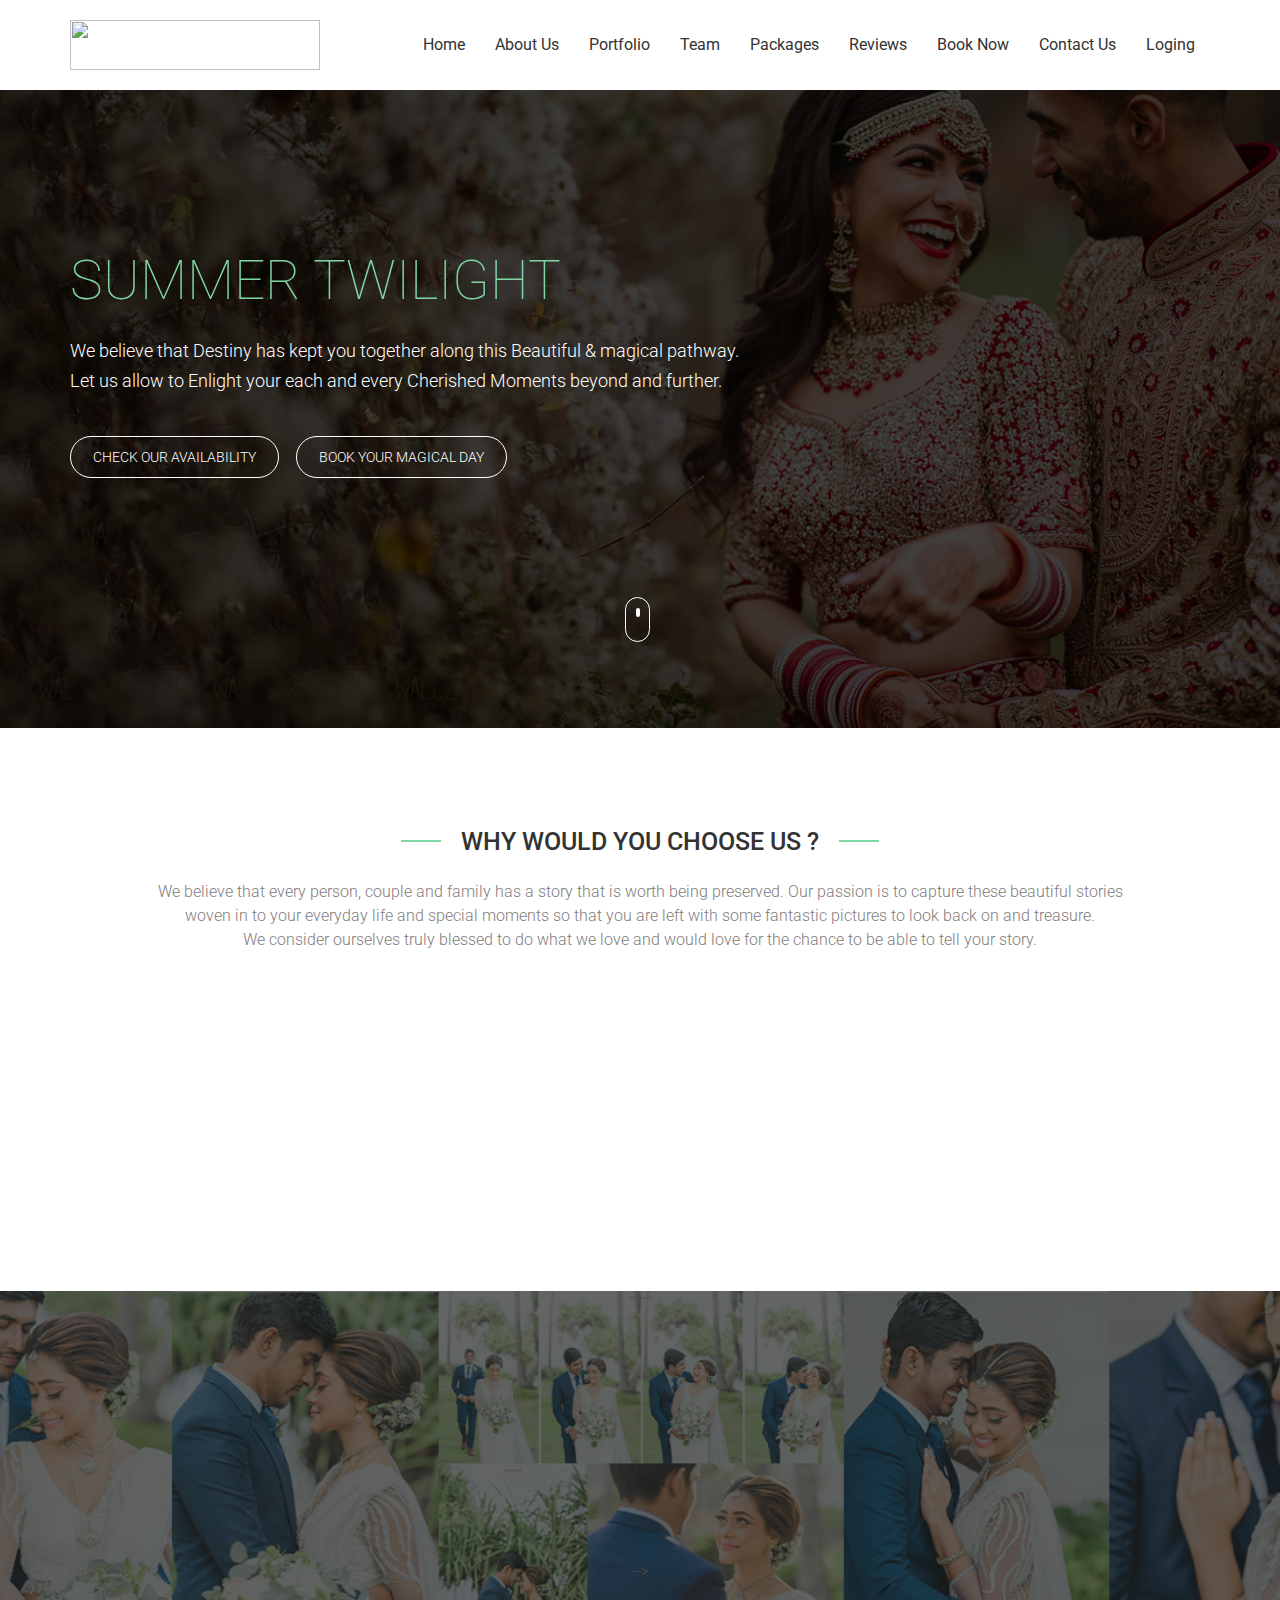
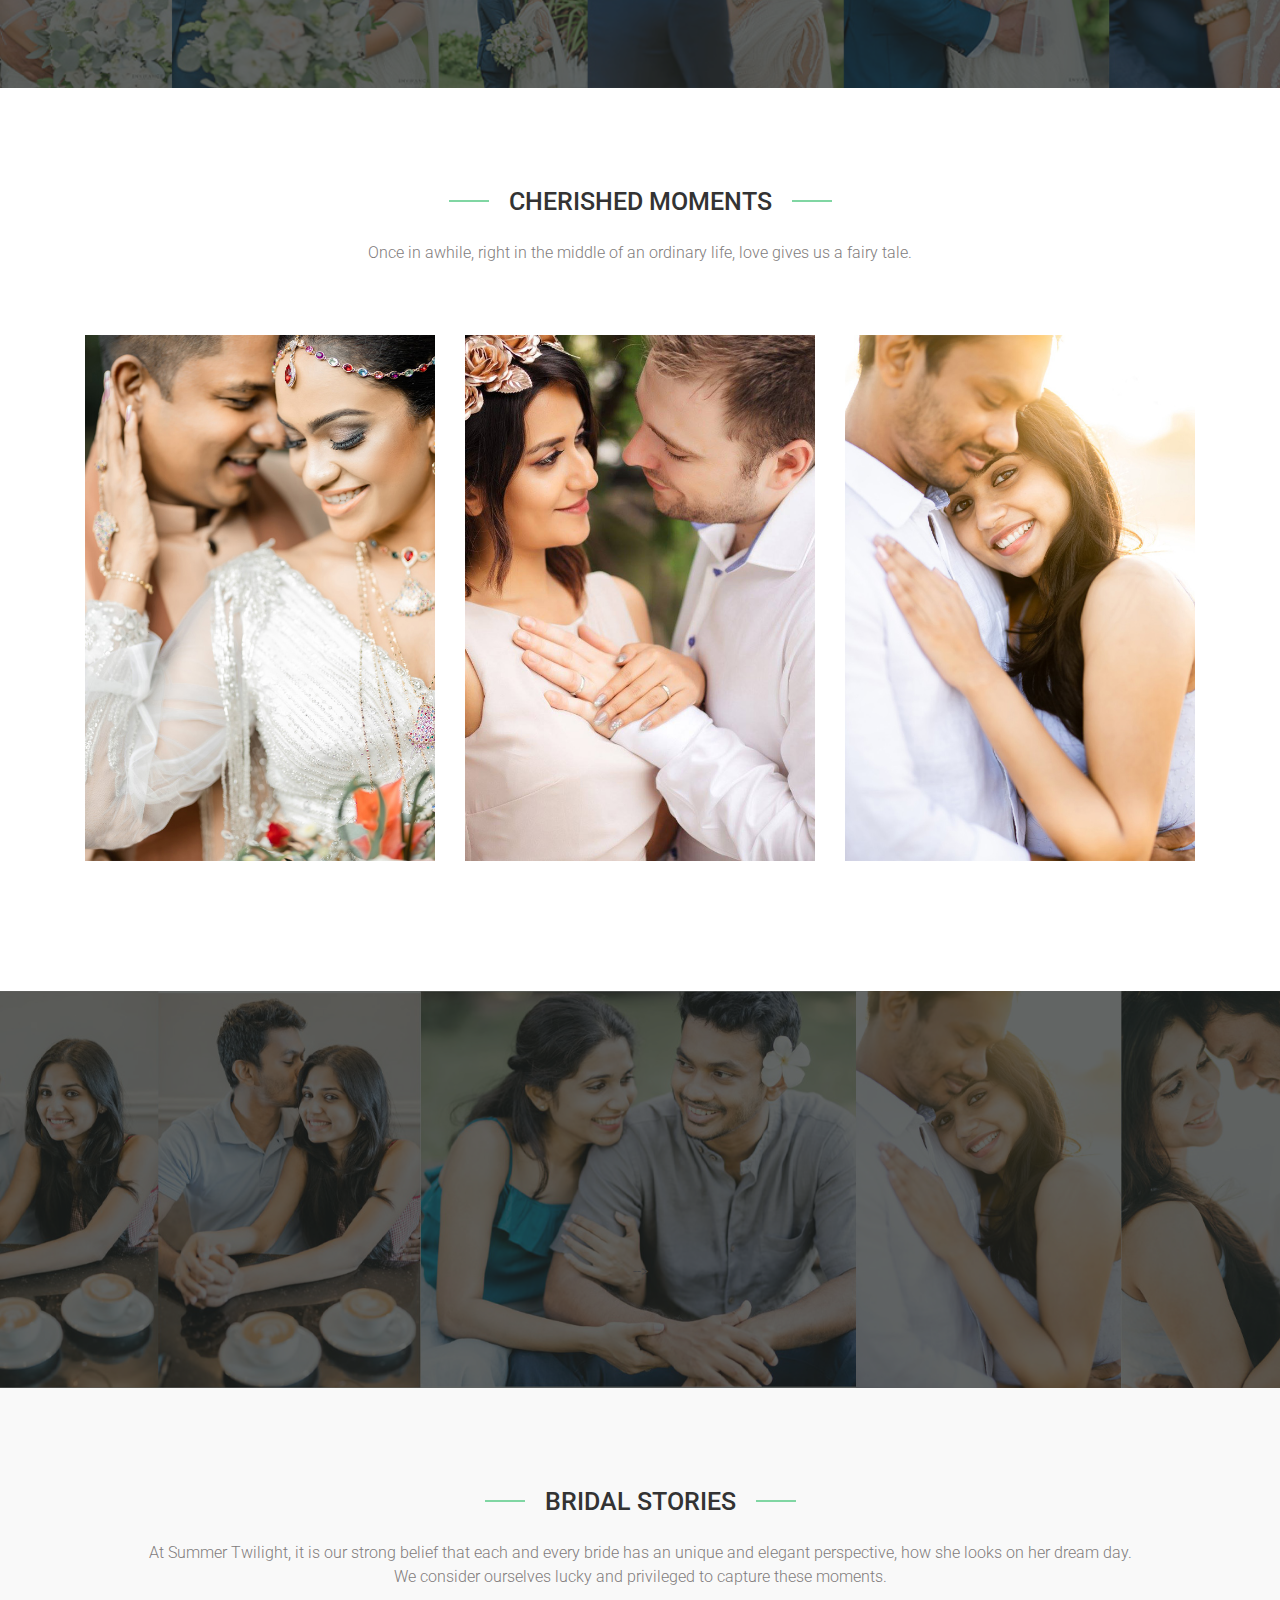
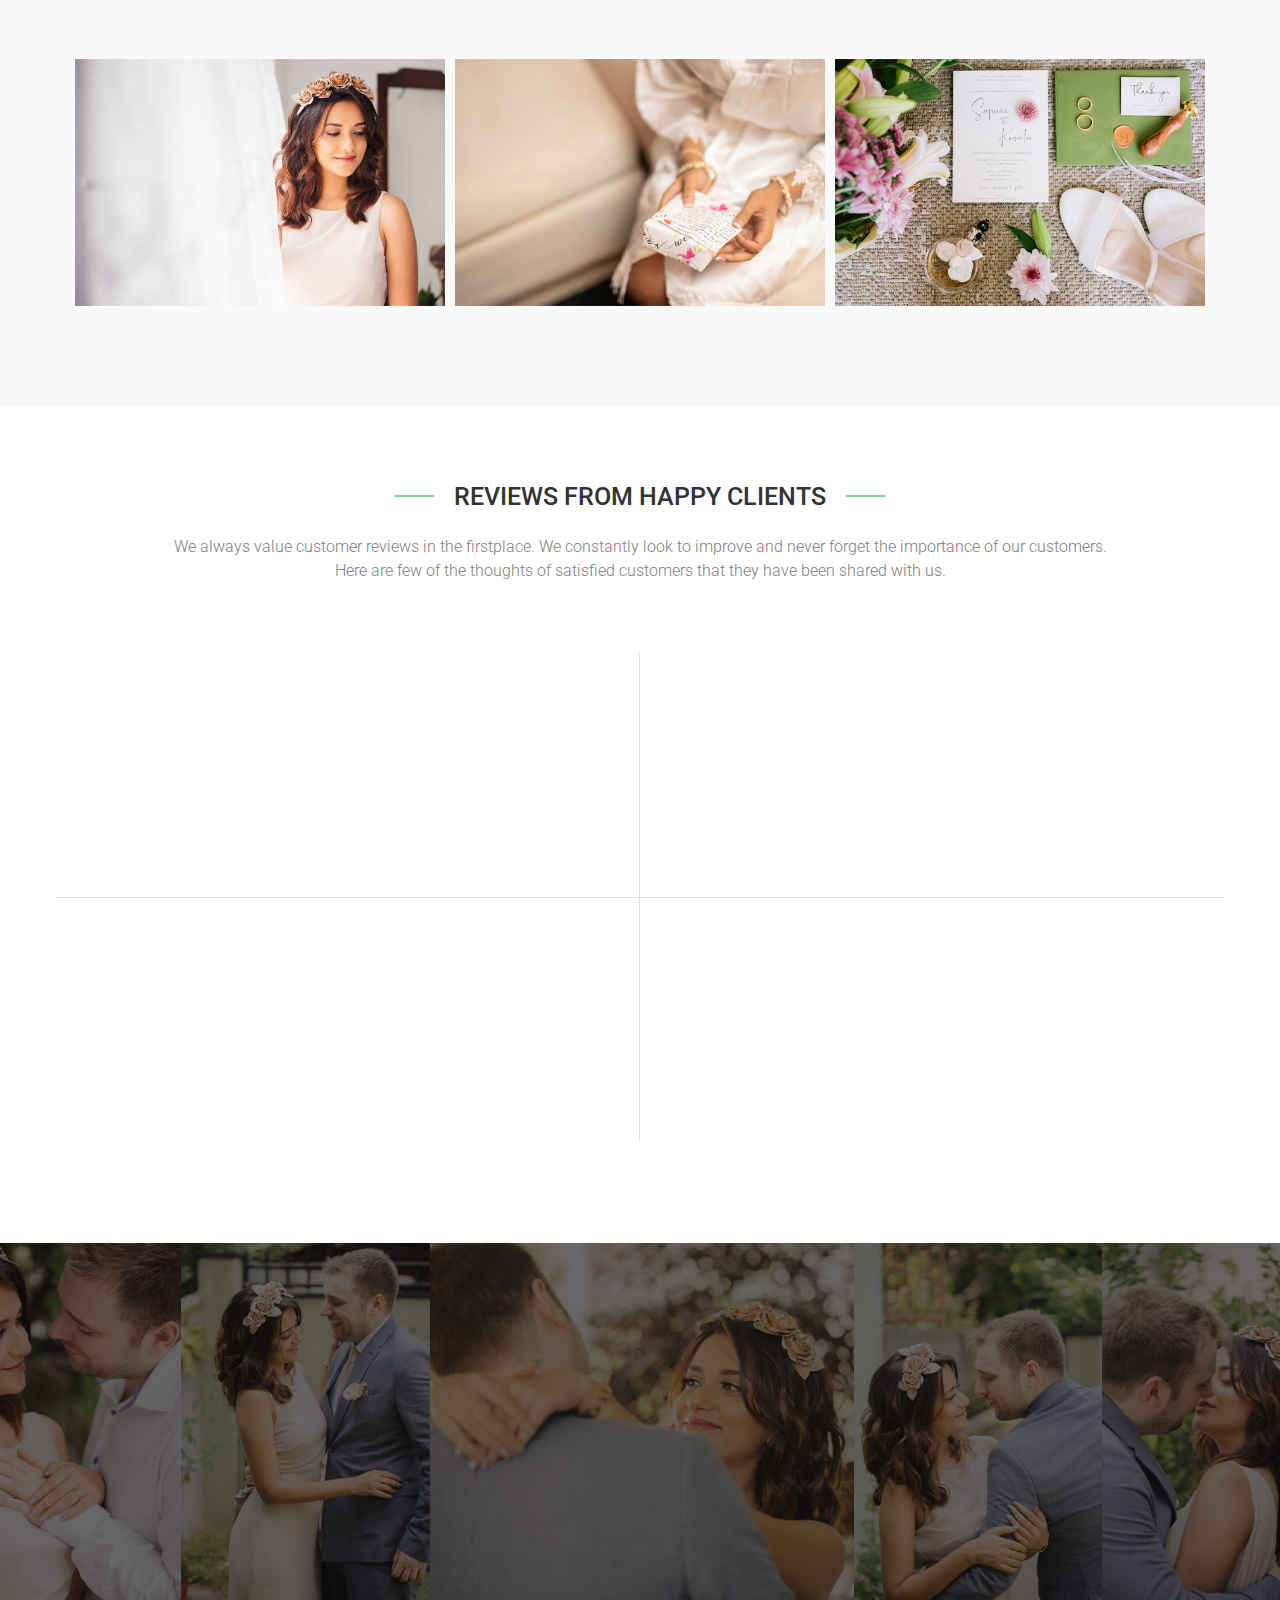
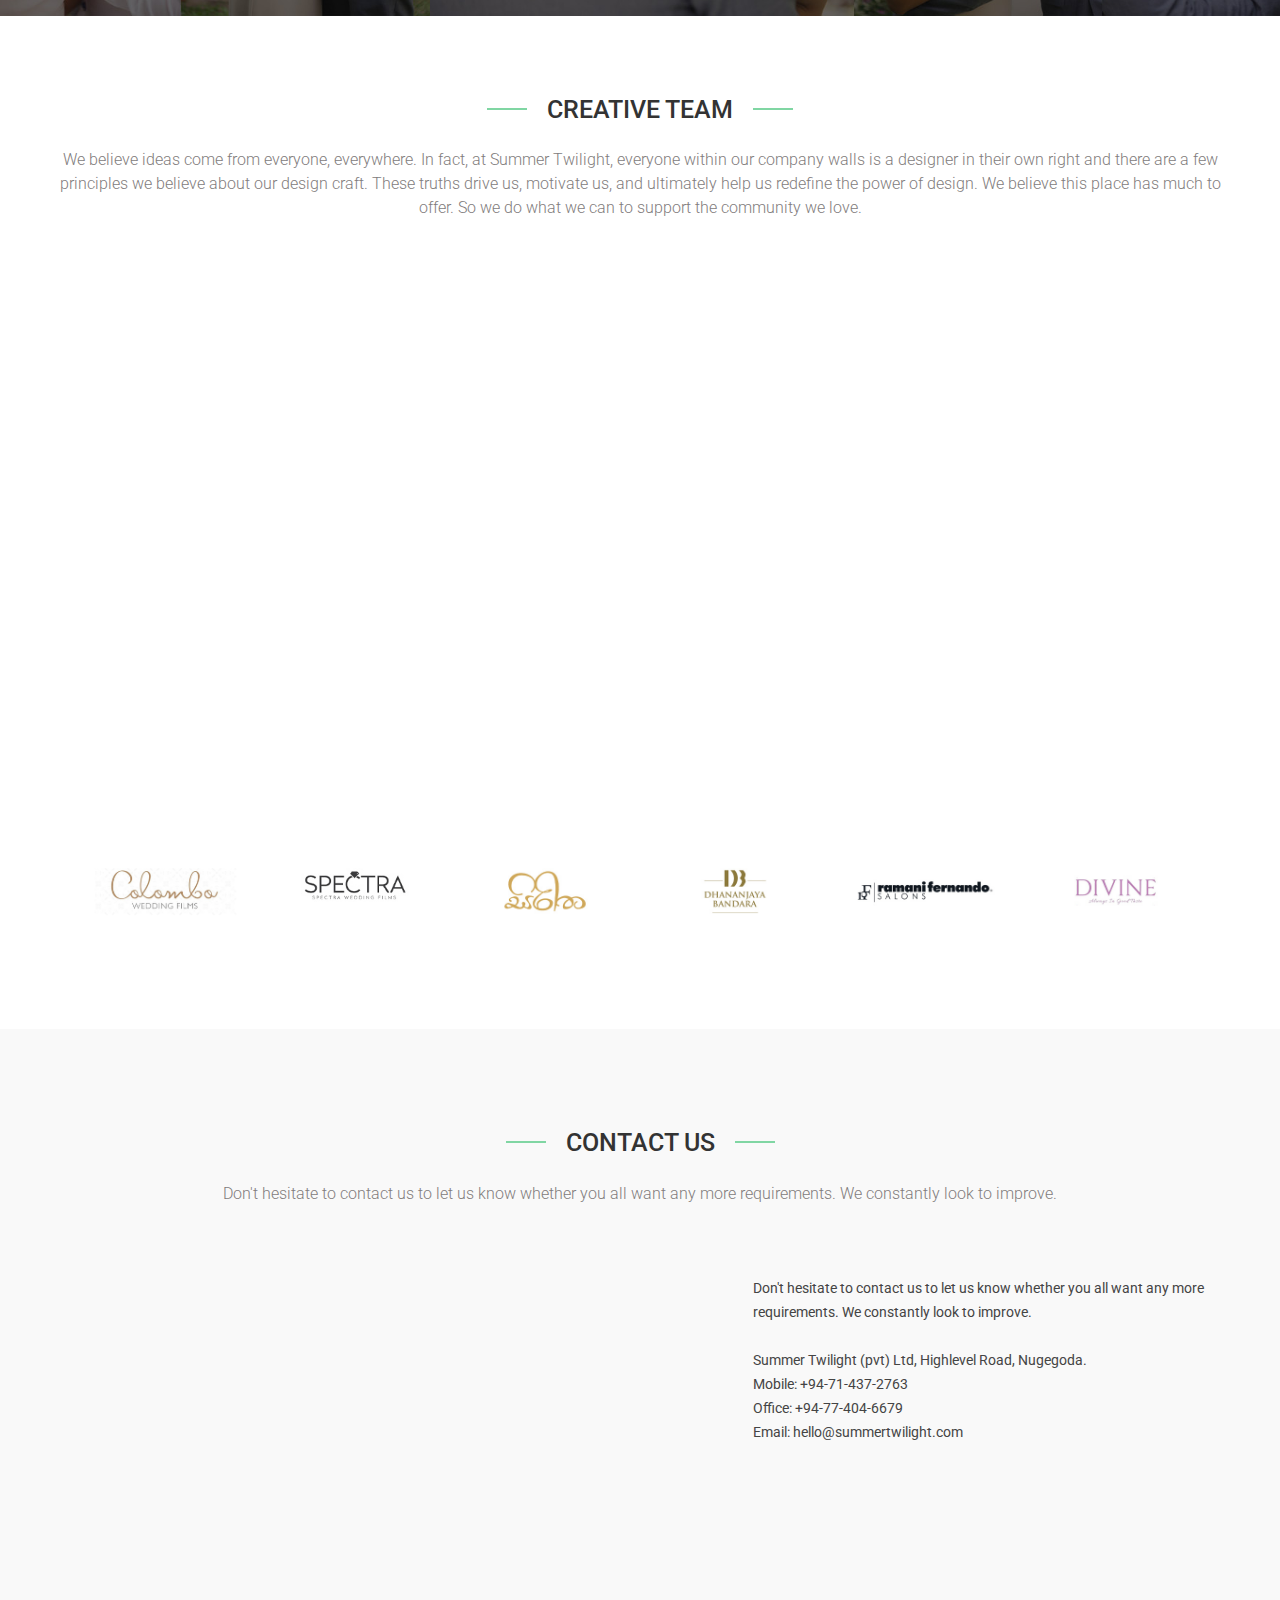
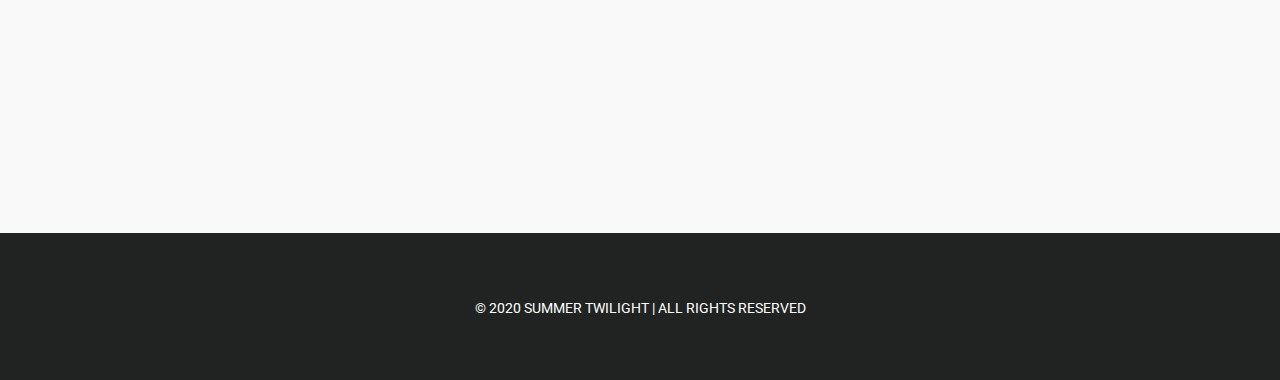
==== commit 3dc6fc5d: "Update index.html" ====
--- a/index.html
+++ b/index.html
@@ -553,12 +553,30 @@
 
 					</div>
 					<div class="col-md-5">
-						<form>
-							<input type="text" class="form-control" placeholder="Name">
-							<input type="text" class="form-control" placeholder="Email">
-							<textarea class="form-control" rows="3" placeholder="Message"></textarea>
-							<button class="btn btn-default" type="submit">SEND</button>
-						</form>
+						<p>Don't hesitate to contact us to let us know whether you all want any more requirements. We
+							constantly look to improve.</p>
+						<br>
+						<div class="contact-details">
+							<div class="con-info clearfix">
+								<i class="tf-map-pin"></i>
+								<span>Summer Twilight (pvt) Ltd, Highlevel Road, Nugegoda.</span>
+							</div>
+
+							<div class="con-info clearfix">
+								<i class="tf-ion-ios-telephone-outline"></i>
+								<span>Mobile: +94-71-437-2763</span>
+							</div>
+
+							<div class="con-info clearfix">
+								<i class="tf-ion-iphone"></i>
+								<span>Office: +94-77-404-6679</span>
+							</div>
+
+							<div class="con-info clearfix">
+								<i class="tf-ion-ios-email-outline"></i>
+								<span>Email: hello@summertwilight.com</span>
+							</div>
+						</div>
 					</div>
 				</div>
 			</div>
